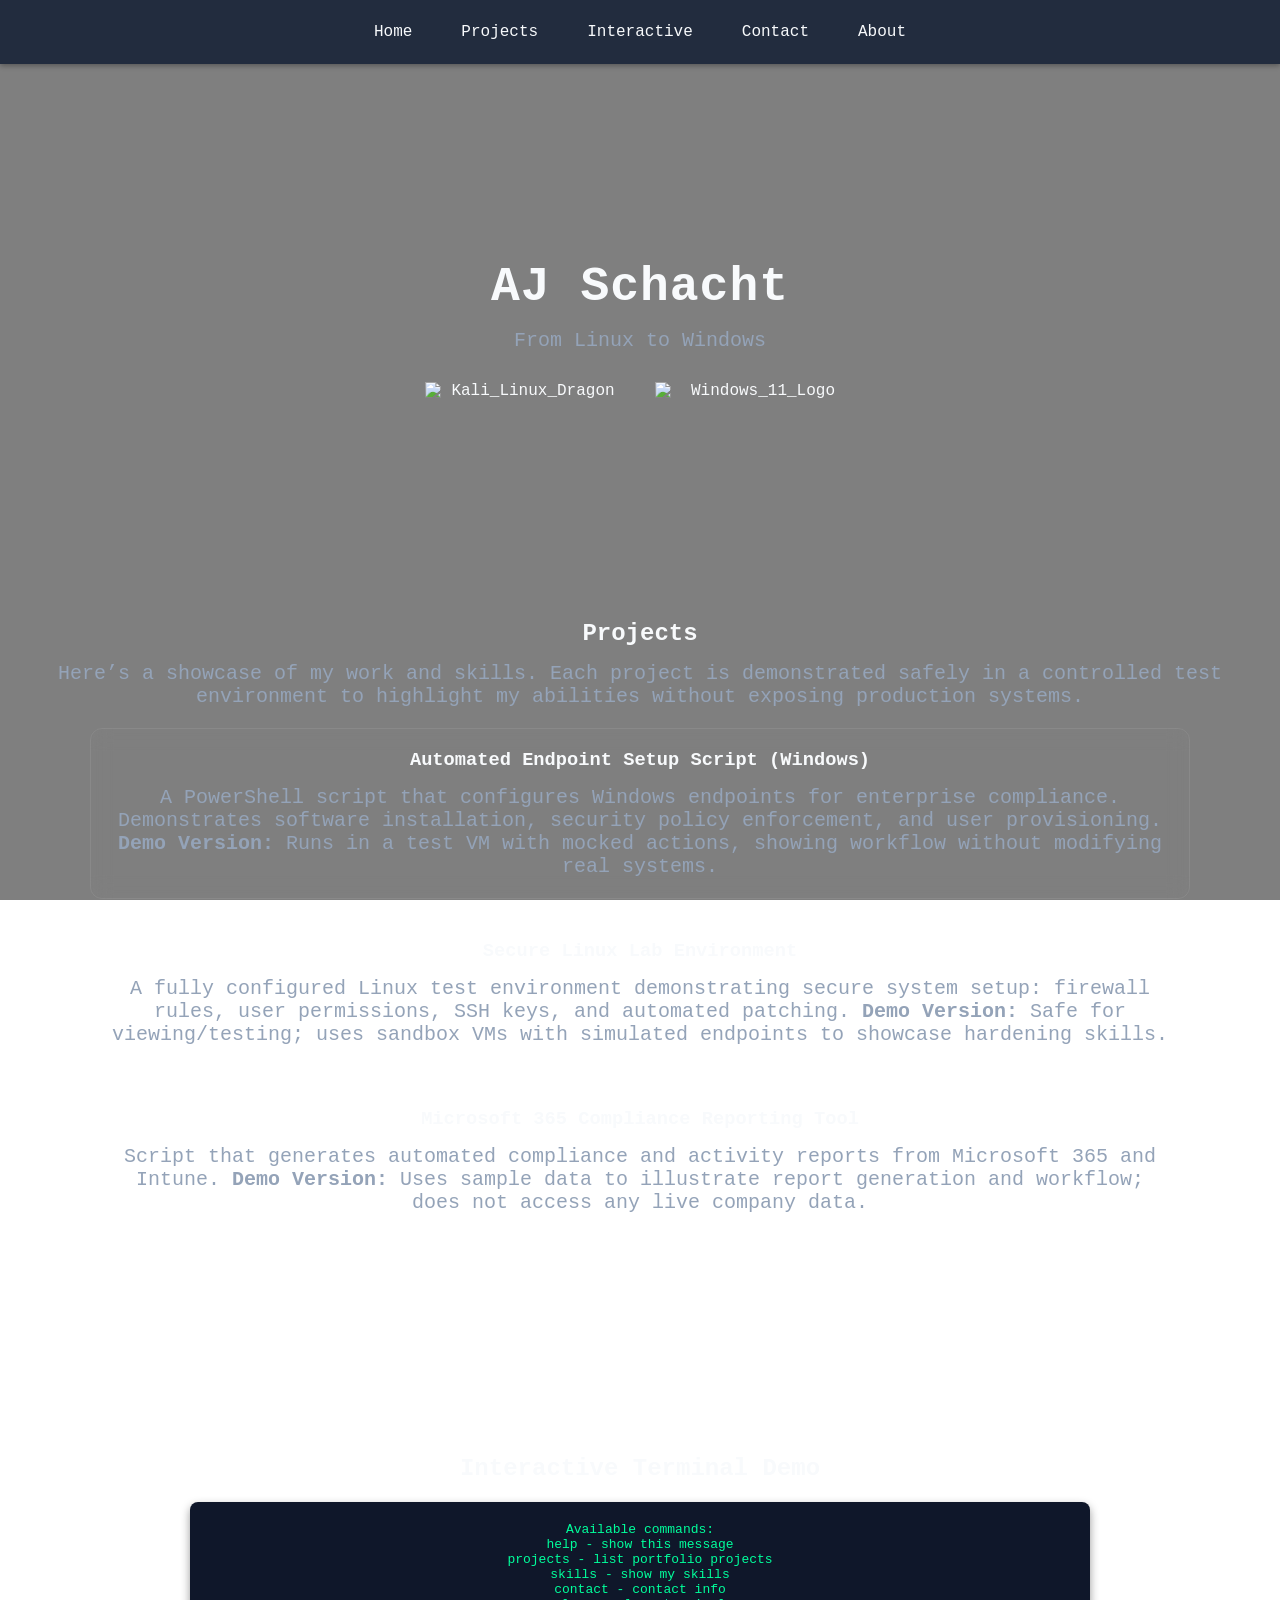
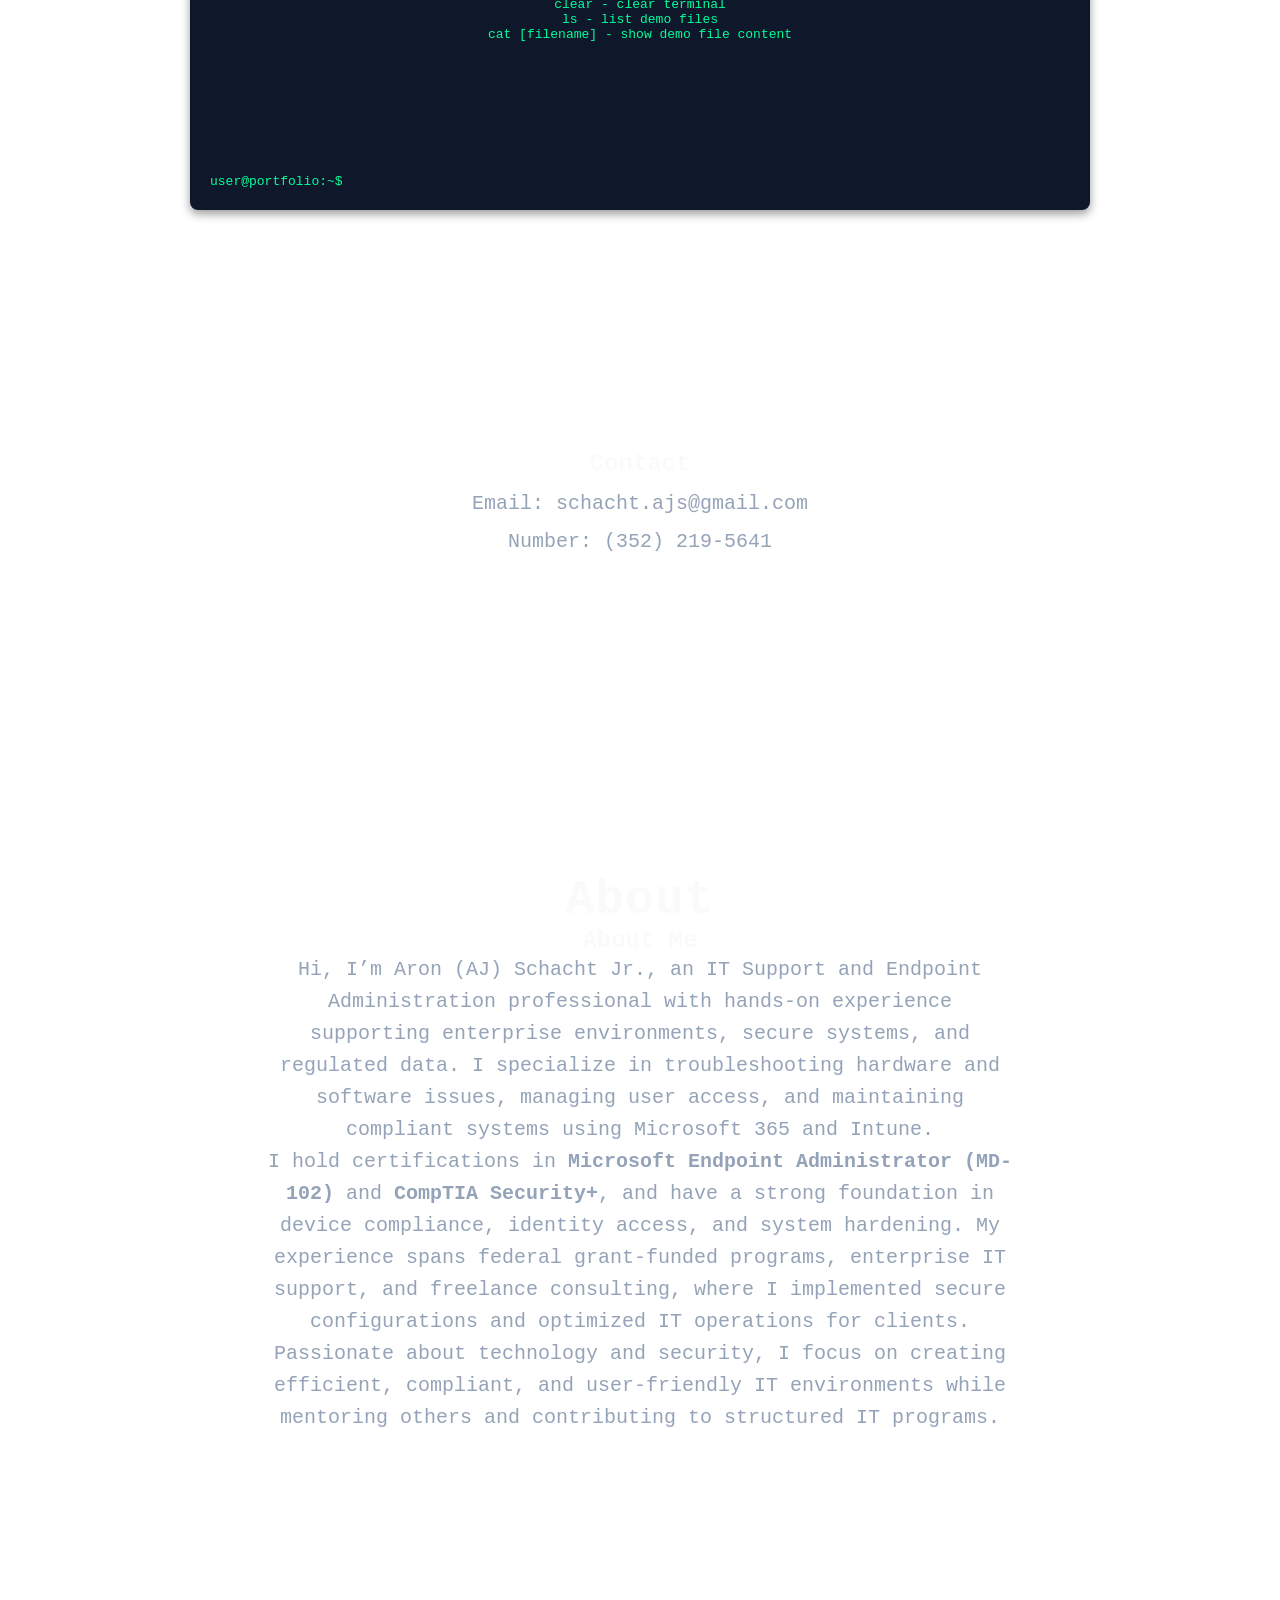
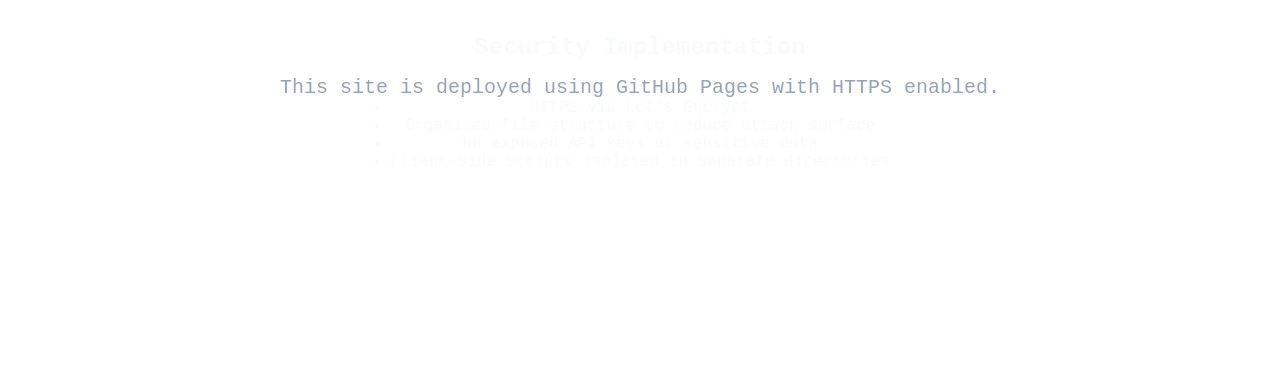
==== index.html @ af3edf42 "Update index.html" ====
<!DOCTYPE html>
<html>
<head>
  <title>AJ Schacht's Portfolio</title>
  <link rel="icon" type="image/x-icon" href="https://cdn-icons-png.flaticon.com/512/10456/10456439.png">
  <link rel="stylesheet" href="styles.css">
</head>
<body>

<!-- Navigation -->
<nav class="topnav">
  <a href="#home">Home</a>
  <a href="#projects">Projects</a>
  <a href="#interactive">Interactive</a>
  <a href="#contact">Contact</a>
  <a href="#about">About</a>
</nav>


  
  <!-- Home Section -->
  <section id="home">
    <h1>AJ Schacht</h1>
    <p>From Linux to Windows</p>
    <div class="Operating-Systems">
        <img class="opimage" src="https://upload.wikimedia.org/wikipedia/commons/thumb/2/2b/Kali-dragon-icon.svg/960px-Kali-dragon-icon.svg.png" alt="Kali_Linux_Dragon">
        <img class="opimage" src="https://static.vecteezy.com/system/resources/thumbnails/071/673/752/small/windows-logo-round-mirosoft-windows-tech-icon-free-png.png" alt="Windows_11_Logo">
    </div>
    
  </section>



  
  <!-- Projects Section -->
    <section id="projects">
    <h2>Projects</h2>
    <p>Here’s a showcase of my work and skills. Each project is demonstrated safely in a controlled test environment to highlight my abilities without exposing production systems.</p>

    <!-- Project One -->
    <div class="project-row">
    <a href="projects/project1/project-one.html" class="project-card">
        <h3>Automated Endpoint Setup Script (Windows)</h3>
        <p>
        A PowerShell script that configures Windows endpoints for enterprise compliance. Demonstrates software installation, security policy enforcement, and user provisioning.
        <strong>Demo Version:</strong> Runs in a test VM with mocked actions, showing workflow without modifying real systems.
        </p>
    </a>

    <!-- Project Two -->
    <a href="projects/project2/project-two.html" class="project-card">
        <h3>Secure Linux Lab Environment</h3>
        <p>
        A fully configured Linux test environment demonstrating secure system setup: firewall rules, user permissions, SSH keys, and automated patching.
        <strong>Demo Version:</strong> Safe for viewing/testing; uses sandbox VMs with simulated endpoints to showcase hardening skills.
        </p>
    </a>

    <!-- Project Three -->
    <a href="projects/project3/project-three.html" class="project-card">
        <h3>Microsoft 365 Compliance Reporting Tool</h3>
        <p>
        Script that generates automated compliance and activity reports from Microsoft 365 and Intune.
        <strong>Demo Version:</strong> Uses sample data to illustrate report generation and workflow; does not access any live company data.
        </p>
    </a>
    </div>
    </section>

    <!--Interactive Section-->
  <section id="interactive">
    <h2>Interactive Terminal Demo</h2>
    <div class="terminal-window">
      <pre class="terminal-output"></pre>
      <div class="terminal-input">
        <span class="prompt">user@portfolio:~$</span>
        <input type="text" class="command-input" autofocus />
      </div>
    </div>
  </section>

  <script src="js/interactive-terminal.js"></script>



  
  <!-- Contact Section -->
  <section id="contact">
    <h2>Contact</h2>
    <p>Email: schacht.ajs@gmail.com</p>
    <p>Number: (352) 219-5641</p>
  </section>

  <!-- About Section -->
    <section id="about">
    <h1>About</h1>
    <h2>About Me</h2>
    <p>
        Hi, I’m Aron (AJ) Schacht Jr., an IT Support and Endpoint Administration professional with hands-on experience supporting enterprise environments, secure systems, and regulated data. I specialize in troubleshooting hardware and software issues, managing user access, and maintaining compliant systems using Microsoft 365 and Intune.
    </p>
    <p>
        I hold certifications in <strong>Microsoft Endpoint Administrator (MD-102)</strong> and <strong>CompTIA Security+</strong>, and have a strong foundation in device compliance, identity access, and system hardening. My experience spans federal grant-funded programs, enterprise IT support, and freelance consulting, where I implemented secure configurations and optimized IT operations for clients.
    </p>
    <p>
        Passionate about technology and security, I focus on creating efficient, compliant, and user-friendly IT environments while mentoring others and contributing to structured IT programs.
    </p>
    </section>

      <!-- Security Section -->
  <section id="security">
    <h2>Security Implementation</h2>
  
    <p>This site is deployed using GitHub Pages with HTTPS enabled.</p>
  
    <ul class="security-list">
      <li>HTTPS via Let's Encrypt</li>
      <li>Organized file structure to reduce attack surface</li>
      <li>No exposed API keys or sensitive data</li>
      <li>Client-side scripts isolated in separate directories</li>
    </ul>
  </section>

  
</body>
</html>
---- styles.css ----
/* Reset default browser spacing */

* {
  margin: 0;
  padding: 0;
  box-sizing: border-box;
}


body {
  font-family: monospace, sans-serif;
}

/* Page styling */

body {
  font-family: monospace, sans-serif;
  background-image: url('https://images.pexels.com/photos/29172403/pexels-photo-29172403.jpeg?cs=srgb&dl=pexels-steve-29172403.jpg&fm=jpg');
  background-size: cover;      
  background-position: center; 
  background-repeat: no-repeat; 
  background-attachment: fixed; 
  color: #f8fafc;
  margin: 0;
  padding: 0;
  padding-top: 70px; 
}

body::before {
  content: "";
  position: fixed;
  top: 0;
  left: 0;
  width: 100%;
  height: 100%;
  background-color: rgba(0, 0, 0, 0.5);
  backdrop-filter: blur(5px);
  z-index: -1; 
}

/* Navigation bar */

/* Topnav styling */
.topnav {
  display: flex;                      
  justify-content: center;            
  gap: 25px;                           
  background-color: rgba(30,41,59,0.95); 
  padding: 15px;
  position: fixed;                    
  top: 0;
  left: 0;
  width: 100%;
  z-index: 1000;                       
  box-shadow: 0 2px 5px rgba(0,0,0,0.3); 
}

/* Links styling */
.topnav a {
  text-decoration: none;
  color: #f8fafc;
  padding: 8px 12px;
  border-radius: 5px;
  font-weight: 500;
  transition: background 0.3s, color 0.3s;
}

.topnav a:hover {
  background-color: #0ea5e9; /* hover highlight */
  color: white;
}

/* Smooth scrolling for links */
html {
  scroll-behavior: smooth;
}


/* Active link */

.topnav a.active {
  background-color: #3b82f6;
  border-radius: 5px;
}


/* Title */

h1 {
  margin-top: 120px;
  font-size: 48px;
  letter-spacing: 1px;
}


/* Subtitle */

p {
  margin-top: 15px;
  font-size: 20px;
  color: #94a3b8;
}


/* Section */

section {
  display: flex;              
  flex-direction: column;        
  justify-content: center;       
  align-items: center;           
  text-align: center;            
  min-height: auto;             
  padding: 70px 20px;                
  box-sizing: border-box;   
  margin-bottom: 80px;
}

.container {
  width: 90%;
  max-width: 1100px;
  margin: 0 auto;
}

.Operating-Systems {
  display: flex;               
  justify-content: center;     
  gap: 30px;                   
  margin-top: 30px;
  flex-wrap: wrap;           
}



#about p {
  max-width: 750px;
  margin: 0 auto;
  line-height: 1.6;
}

#about {
  padding: 50px 20px;
}


.opimage {
  width: 200px;               
  height: auto;                
  max-width: 90vw;
}

/* Card styling */
.project-card {
  display: block;
  padding: 20px;
  background: var(--card-bg);
  border-radius: 12px;
  color: var(--text);
  text-decoration: none;
  transition: transform 0.25s ease, background 0.25s ease;
  backdrop-filter: blur(10px);
  border: 1px solid rgba(255,255,255,0.08);
}

.project-card:hover {
  transform: translateY(-6px);
  background: rgba(255,255,255,0.12);
}

.project-row {
  display: flex;
  justify-content: center;
  gap: 20px;
  flex-wrap: wrap;
  width: 100%;
  max-width: 1100px;
  margin-top: 20px;
}

/*terminal stuff*/

.dynamic-terminal {
  background-color: #0f172a;
  color: #00ff9c;
  font-family: monospace;
  padding: 20px;
  border-radius: 8px;
  max-width: 900px;
  margin: 0 auto;
  min-height: 300px;
  white-space: pre-wrap;
  overflow-y: auto;
  box-shadow: 0 4px 10px rgba(0,0,0,0.4);
}

.terminal-window {
  background-color: #0f172a;
  color: #00ff9c;
  font-family: monospace;
  padding: 20px;
  border-radius: 8px;
  width: 90%;             
  max-width: 900px;      
  margin: 20px auto;
  box-shadow: 0 4px 10px rgba(0,0,0,0.4);
}

.terminal-output {
  min-height: 250px;      
  max-height: 60vh;       
  overflow-y: auto;
  white-space: pre-wrap;
}

.terminal-input {
  display: flex;
  align-items: center;
  gap: 5px;
}

.command-input {
  background: none;
  border: none;
  color: #00ff9c;
  outline: none;
  flex: 1;
  font-family: monospace;
  font-size: 1rem;
}


@media (max-width: 768px) {

  h1 {
    font-size: 32px;
  }

  .topnav {
    flex-wrap: wrap;
    gap: 10px;
  }

  .project-row {
    flex-direction: column;
    align-items: center;
  }
  
  section {
    padding: 50px 15px;
  }
}
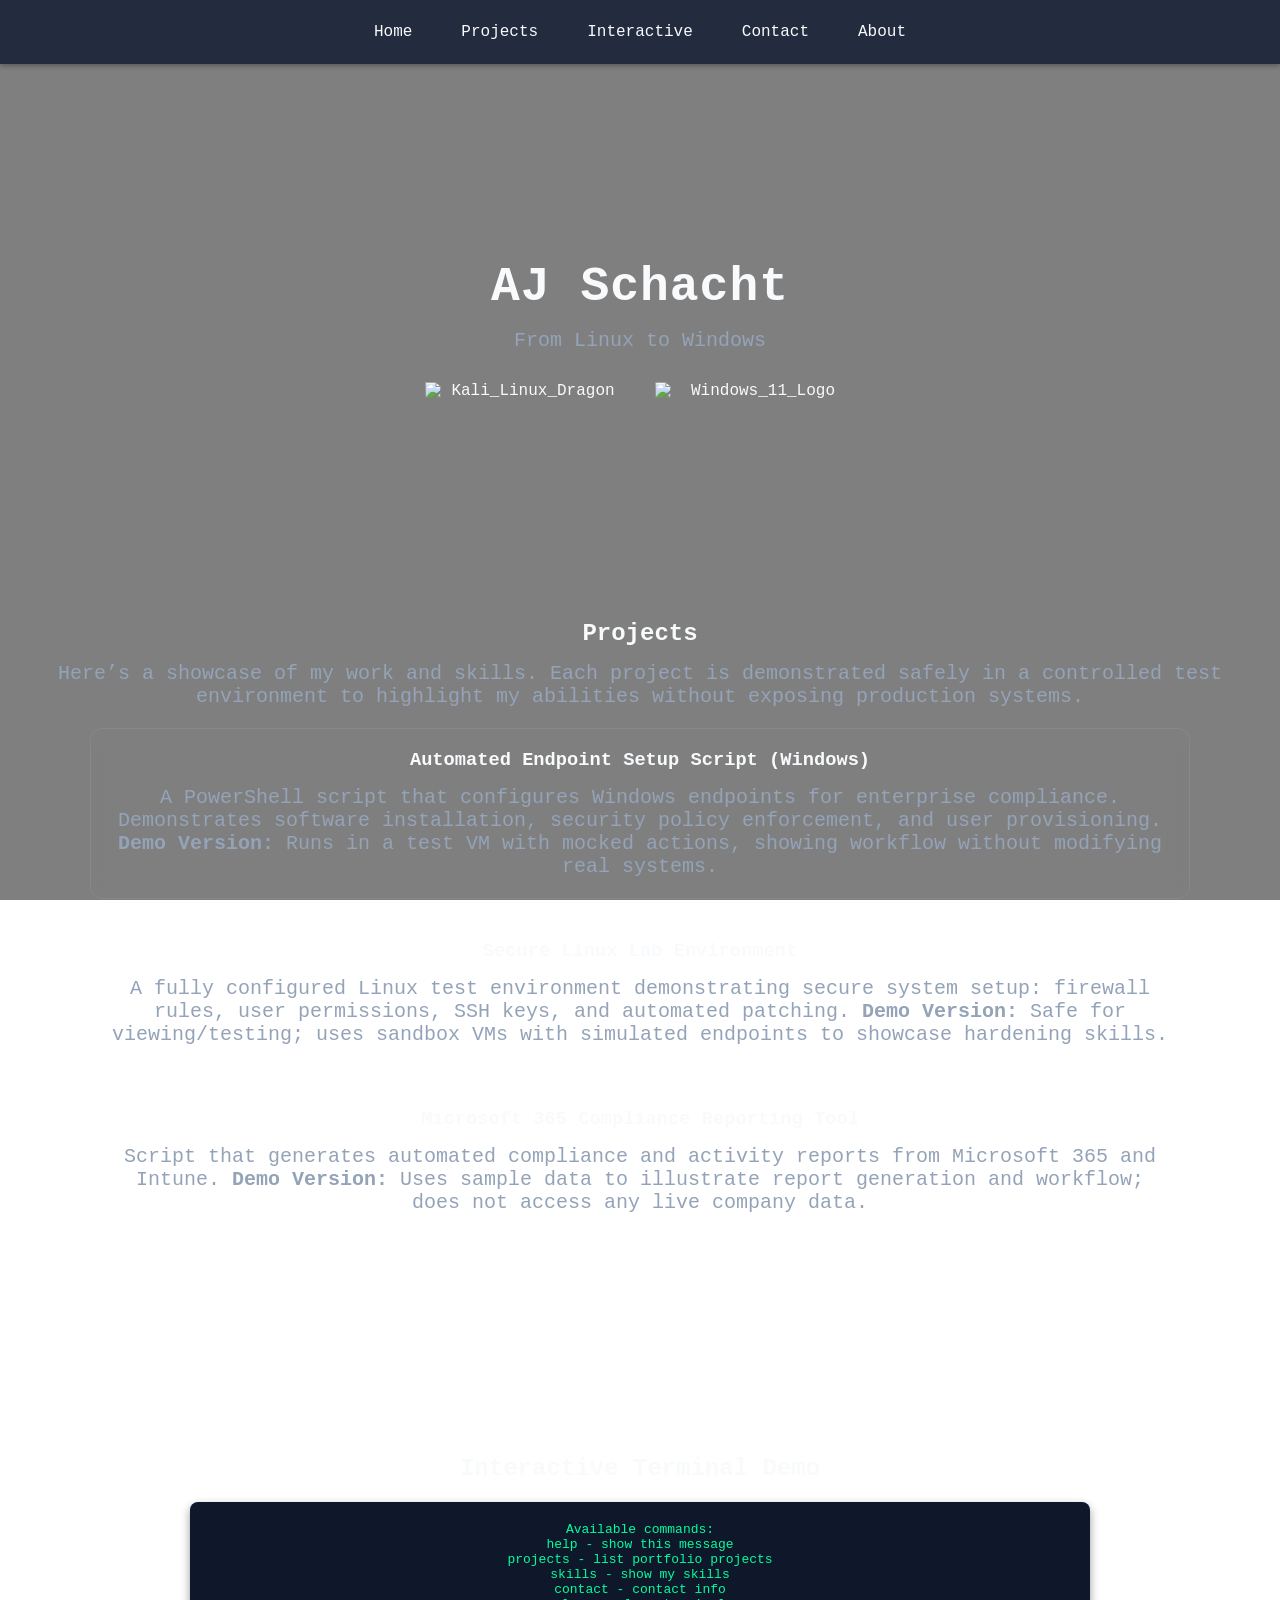
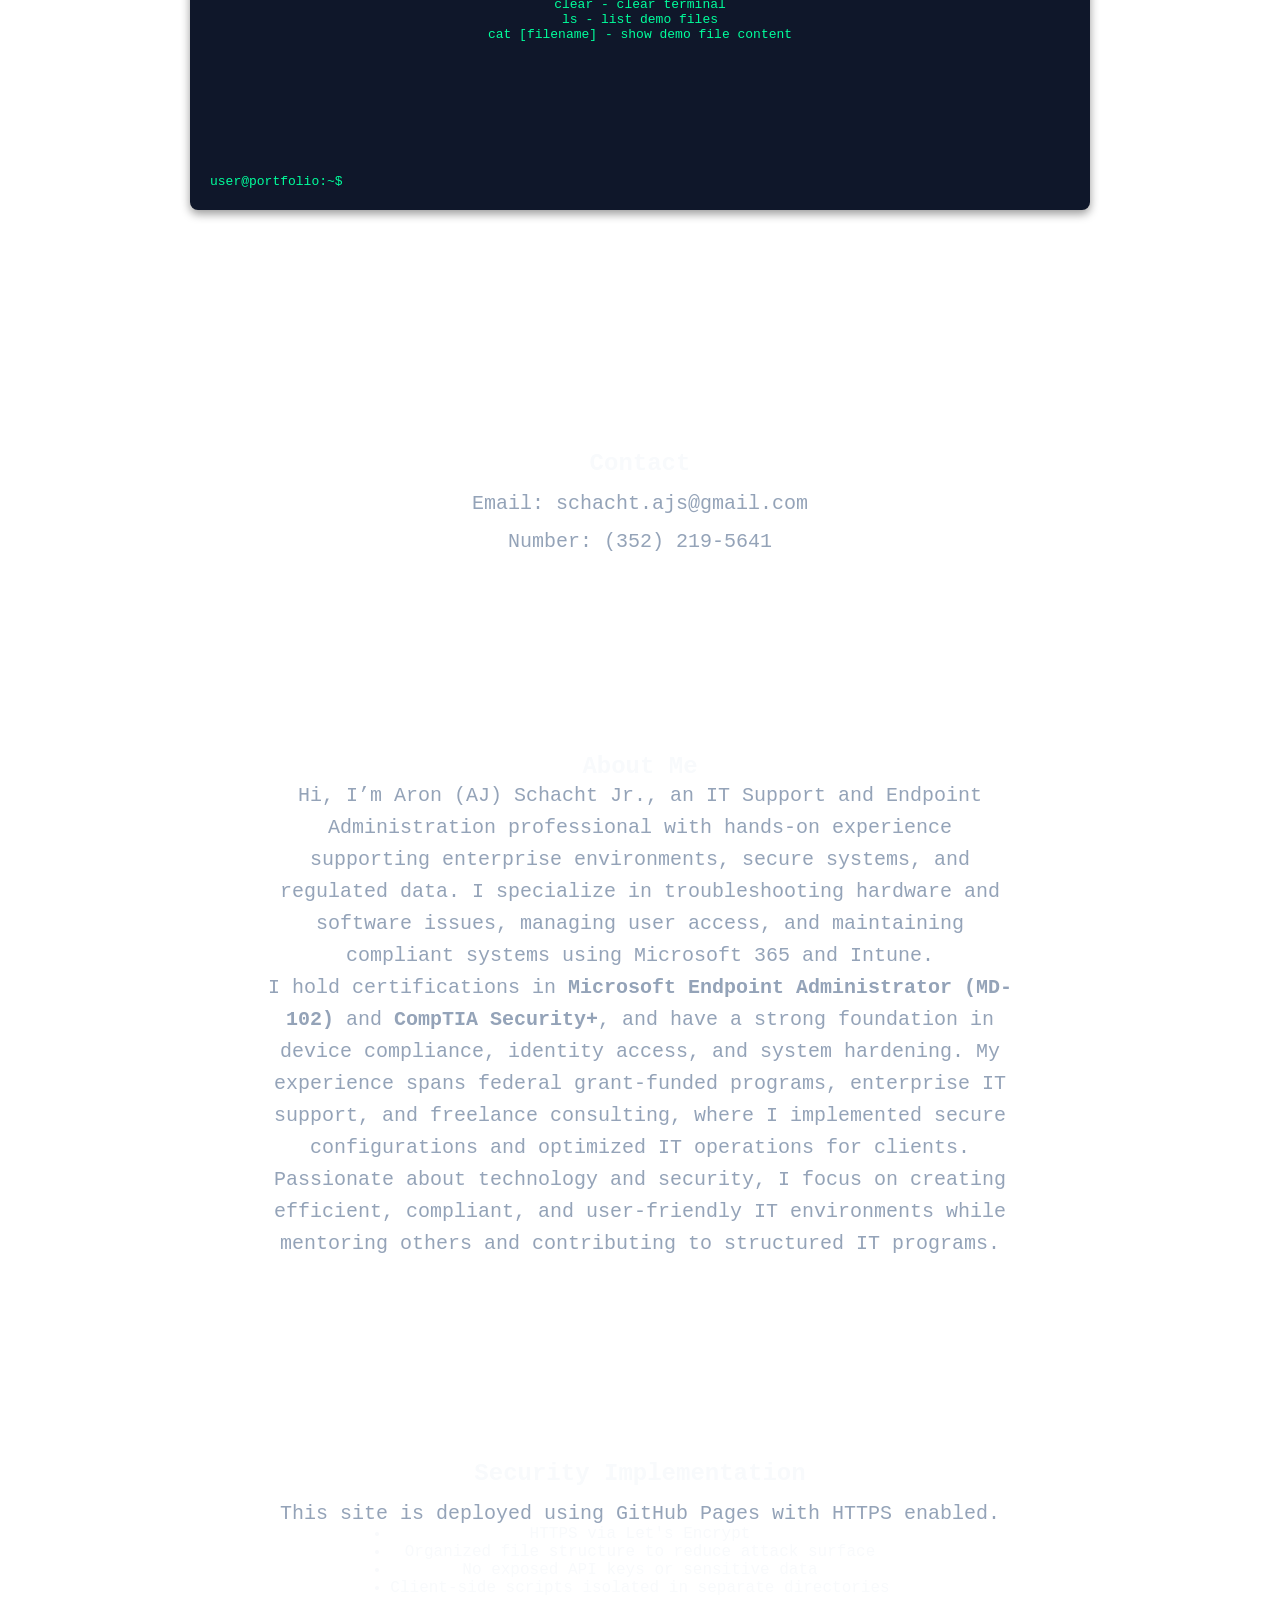
==== commit 8ee93cb8: "Update index.html" ====
--- a/index.html
+++ b/index.html
@@ -93,7 +93,6 @@
 
   <!-- About Section -->
     <section id="about">
-    <h1>About</h1>
     <h2>About Me</h2>
     <p>
         Hi, I’m Aron (AJ) Schacht Jr., an IT Support and Endpoint Administration professional with hands-on experience supporting enterprise environments, secure systems, and regulated data. I specialize in troubleshooting hardware and software issues, managing user access, and maintaining compliant systems using Microsoft 365 and Intune.
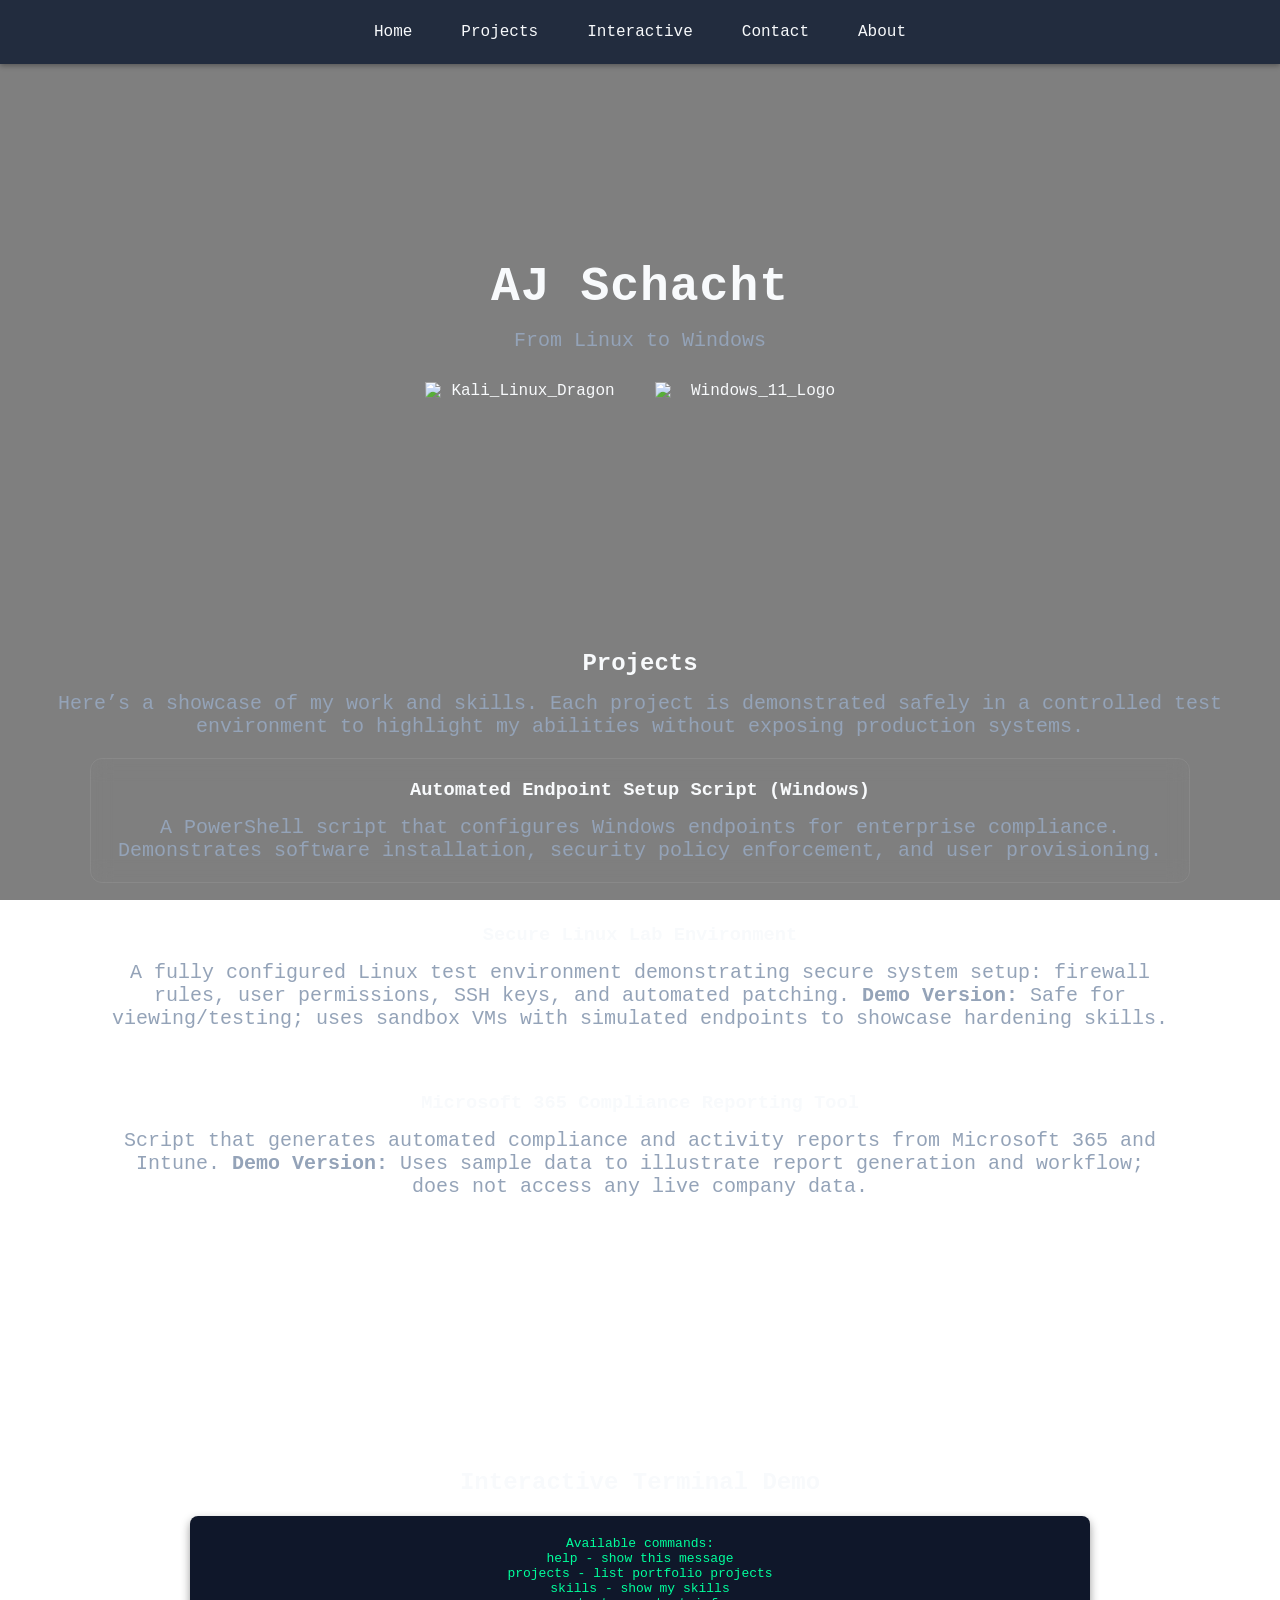
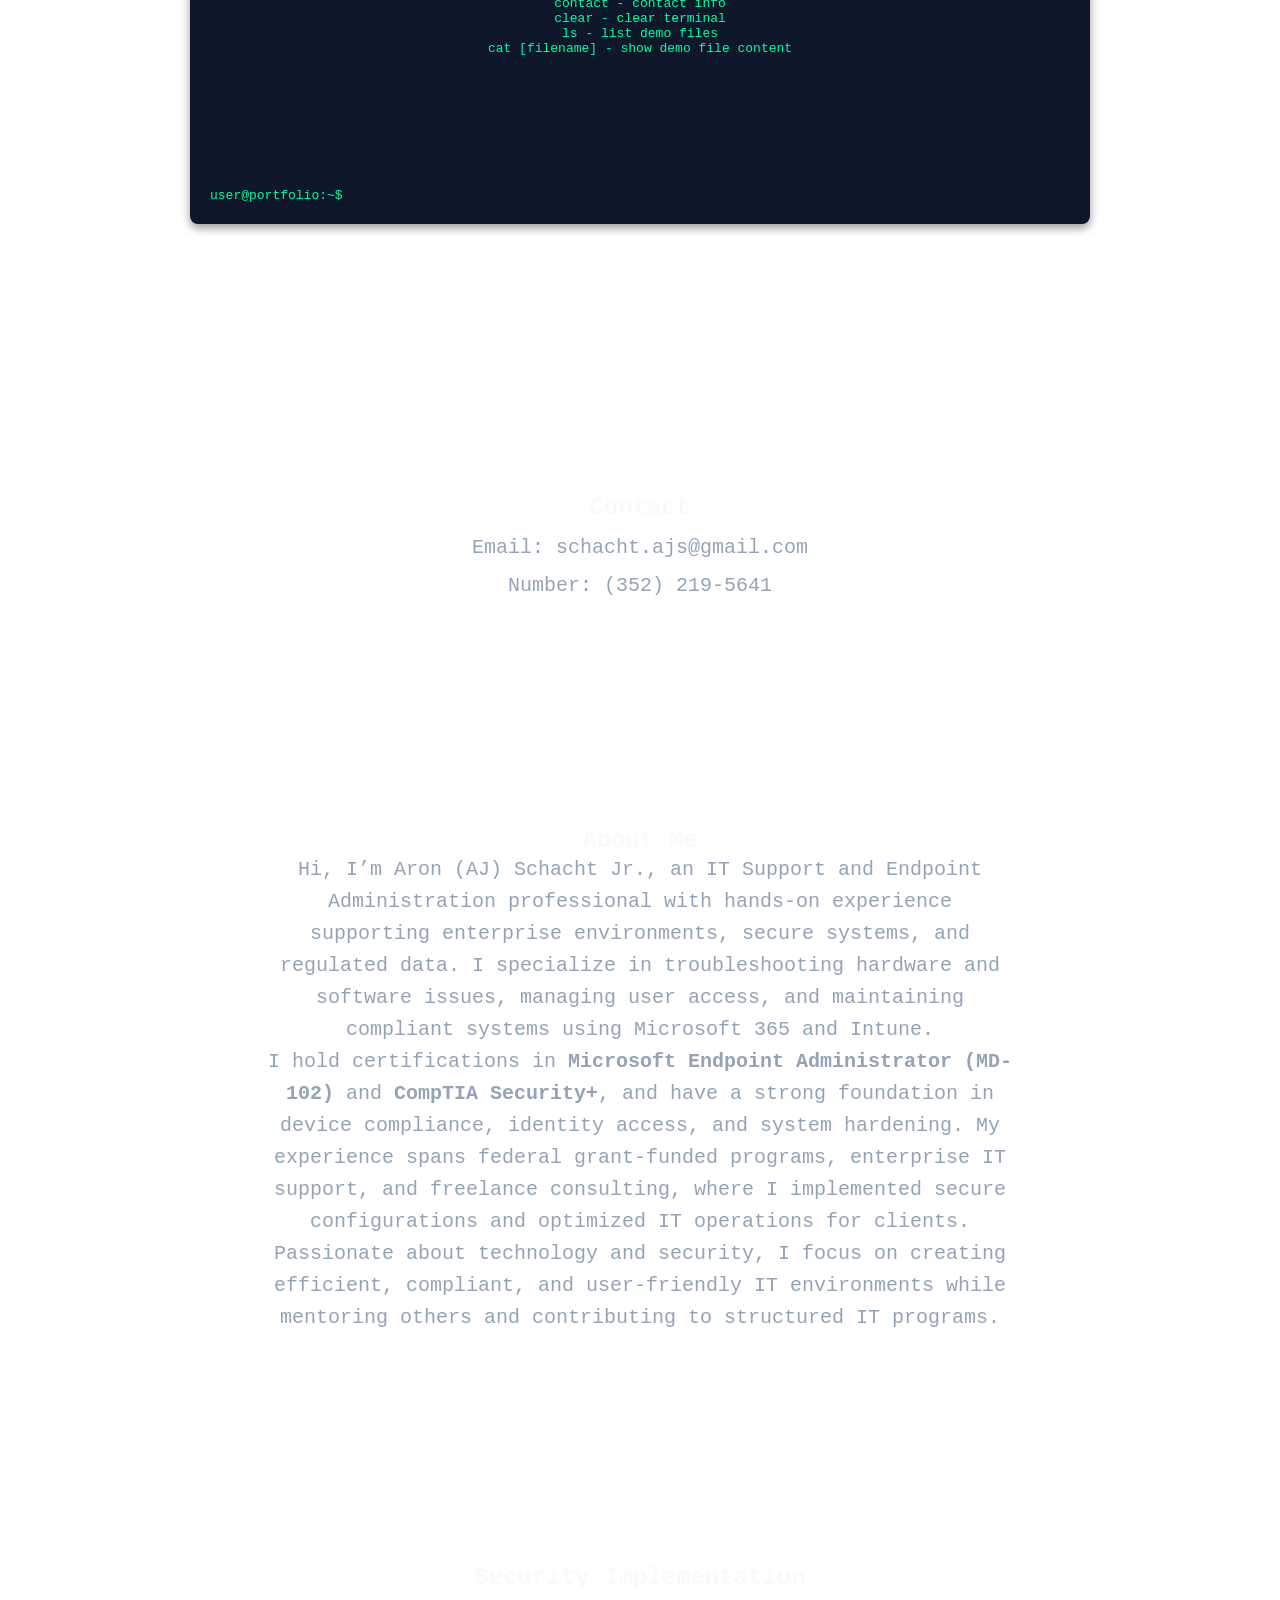
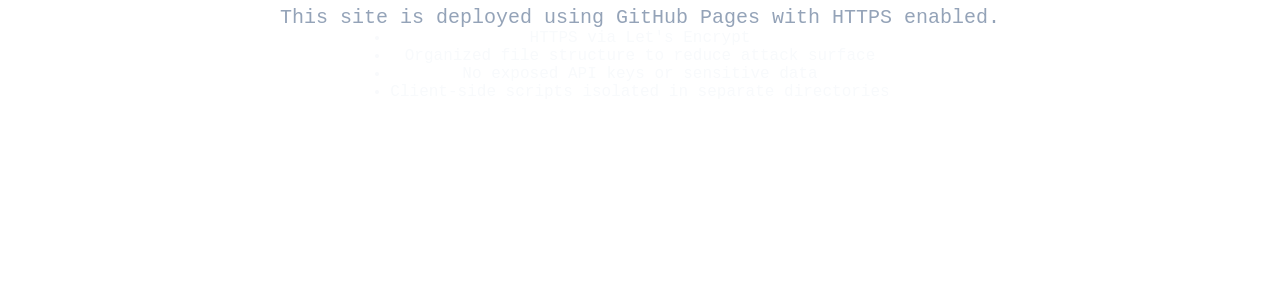
==== commit 77fc44a1: "Update index.html" ====
--- a/index.html
+++ b/index.html
@@ -43,7 +43,6 @@
         <h3>Automated Endpoint Setup Script (Windows)</h3>
         <p>
         A PowerShell script that configures Windows endpoints for enterprise compliance. Demonstrates software installation, security policy enforcement, and user provisioning.
-        <strong>Demo Version:</strong> Runs in a test VM with mocked actions, showing workflow without modifying real systems.
         </p>
     </a>
 
--- a/styles.css
+++ b/styles.css
@@ -92,6 +92,11 @@
   letter-spacing: 1px;
 }
 
+/* Heading */
+
+h2 {
+  margin-top: 30px;
+}
 
 /* Subtitle */
 
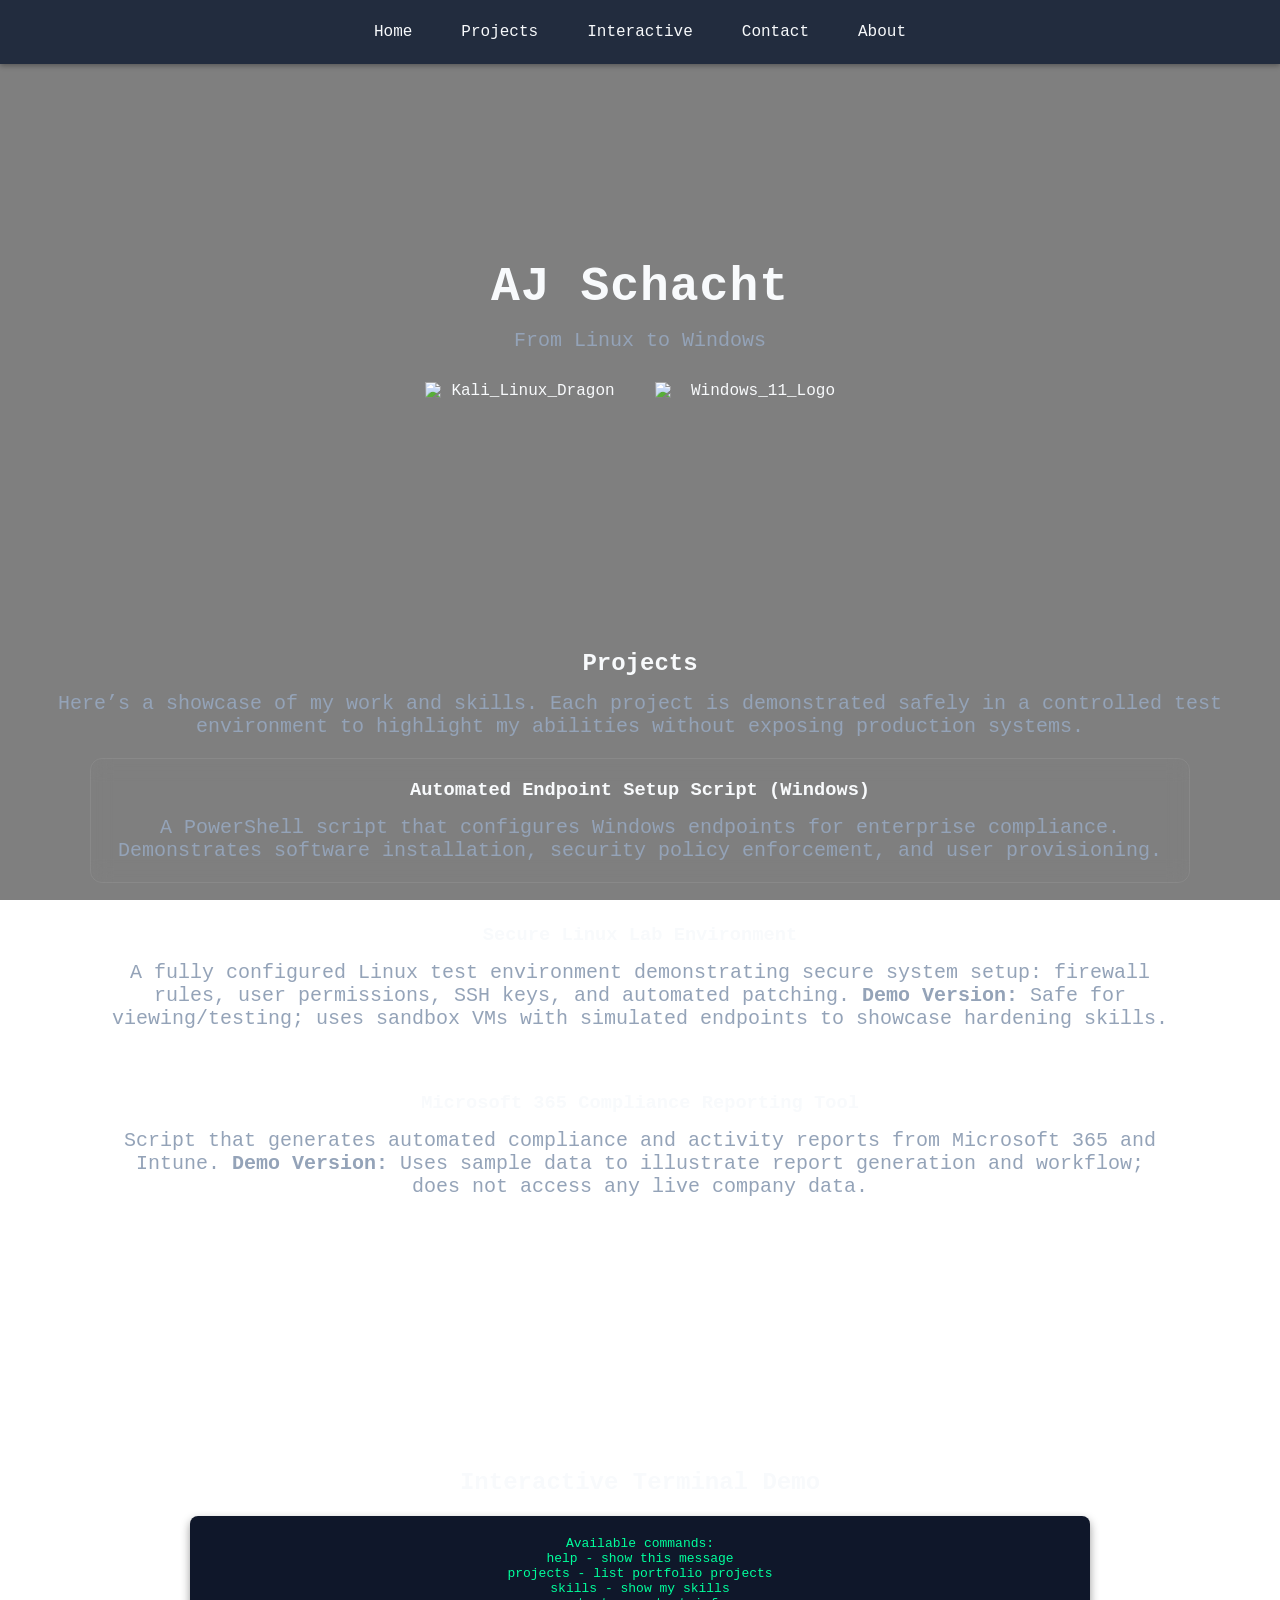
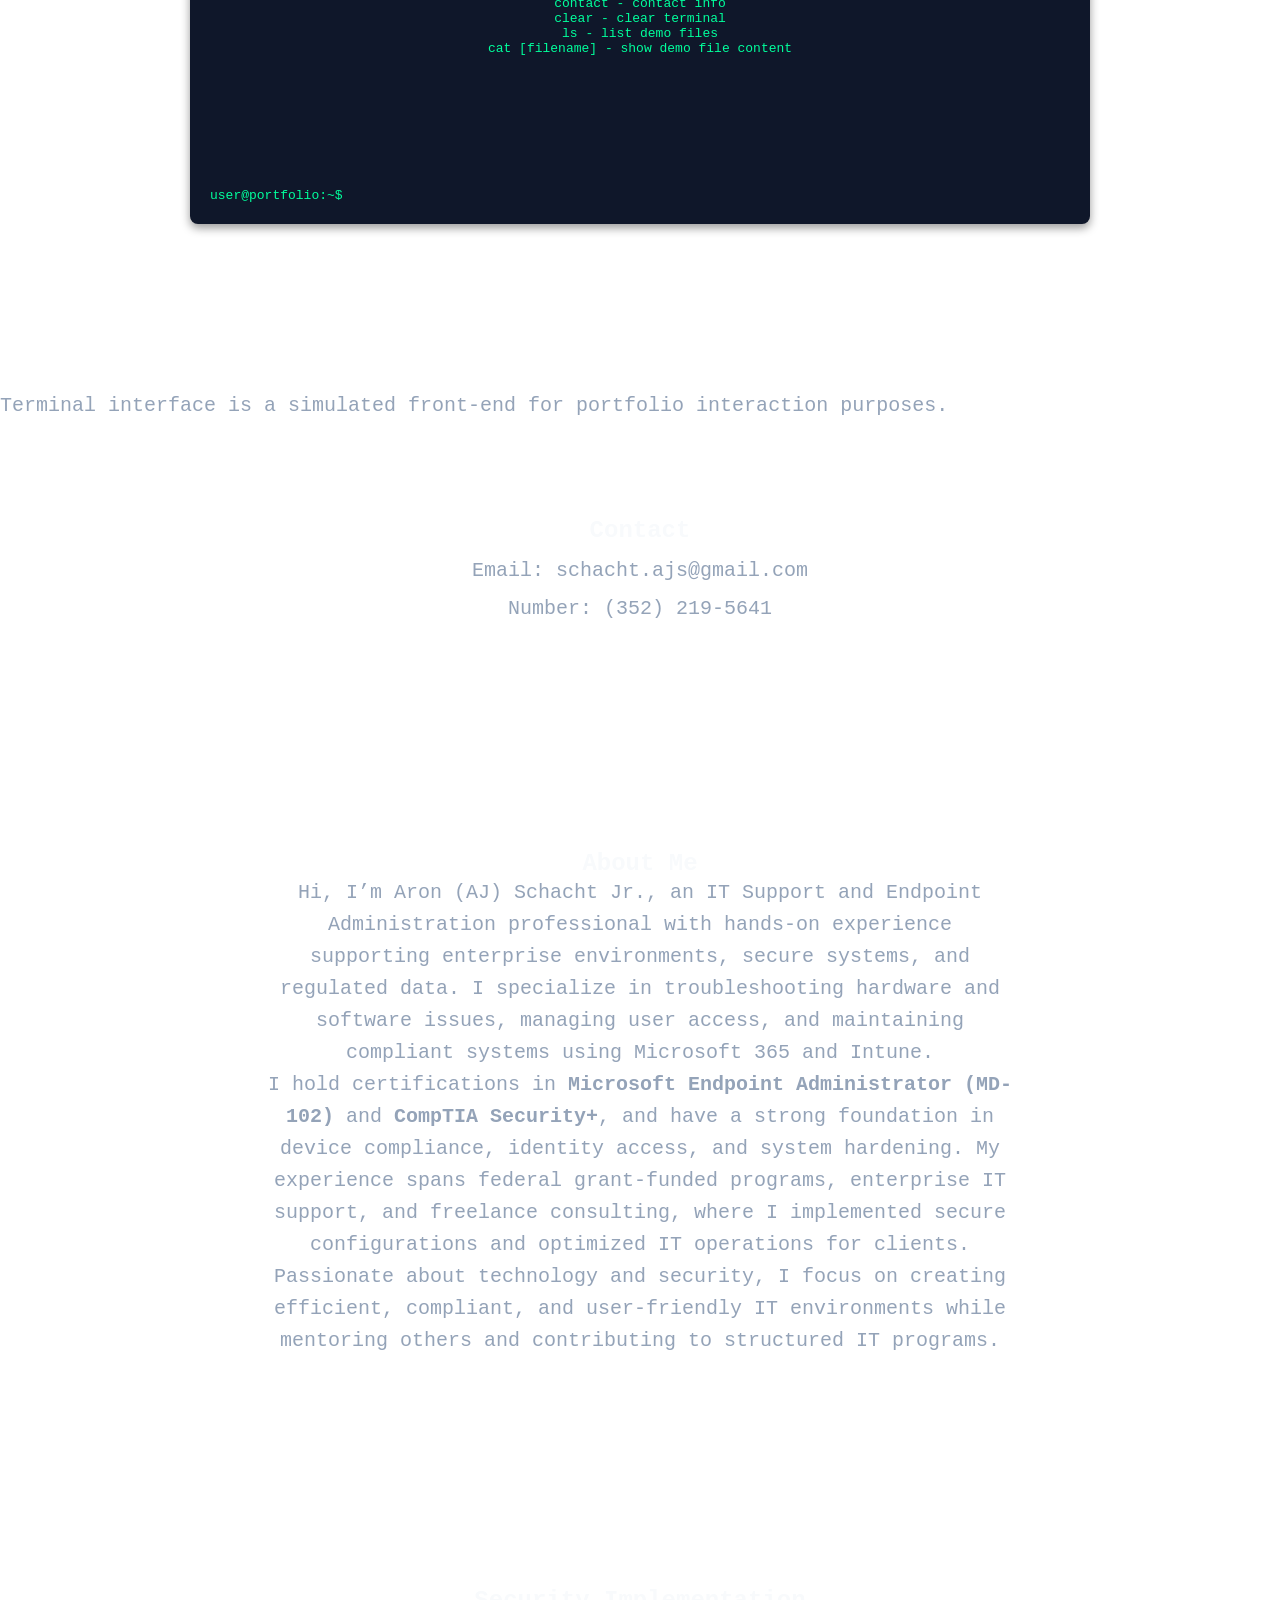
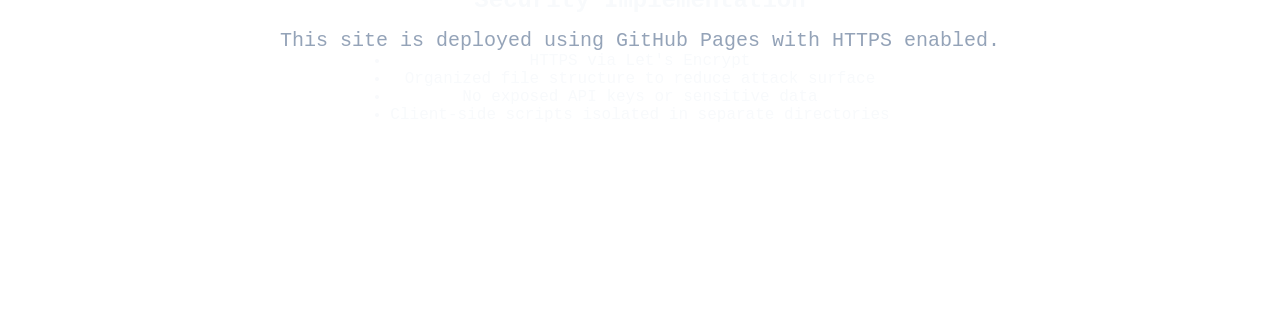
==== commit 93f063dd: "Update index.html" ====
--- a/index.html
+++ b/index.html
@@ -79,7 +79,7 @@
   </section>
 
   <script src="js/interactive-terminal.js"></script>
-
+  <p>Terminal interface is a simulated front-end for portfolio interaction purposes.</p> 
 
 
   
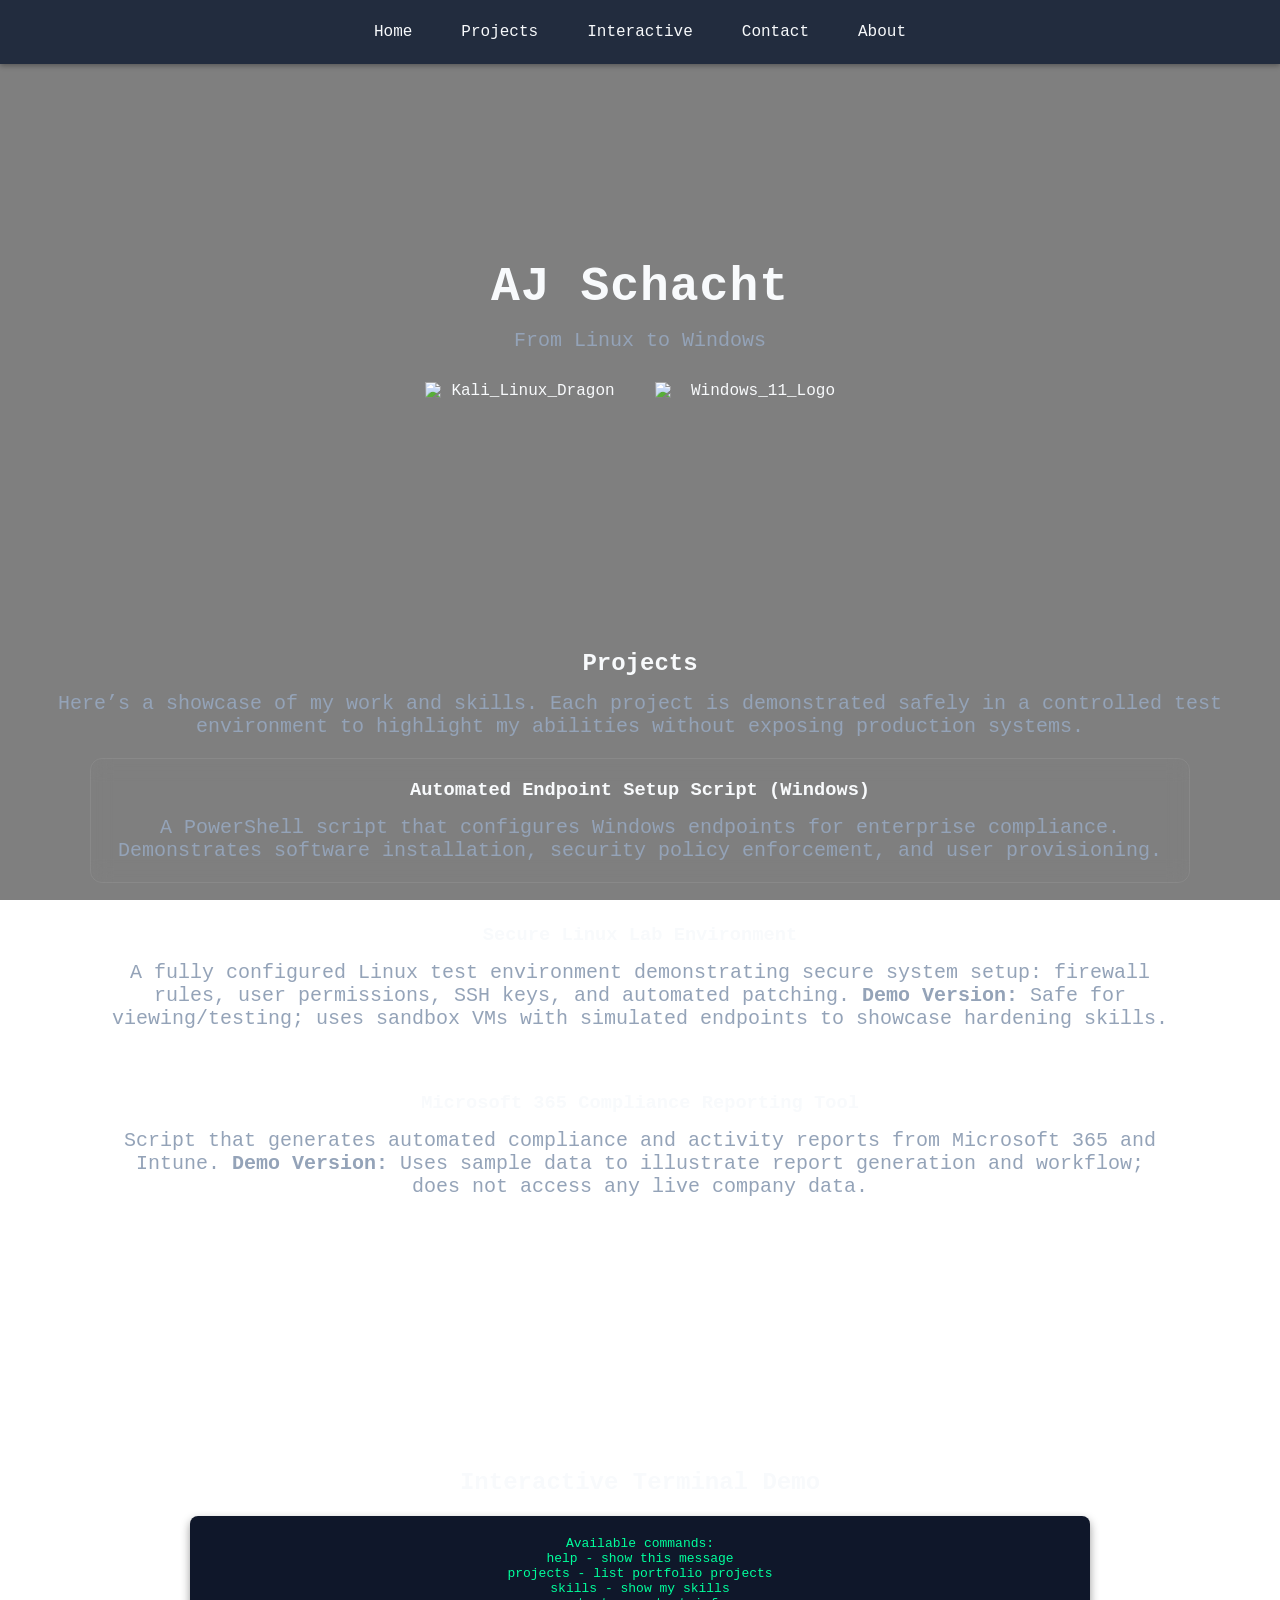
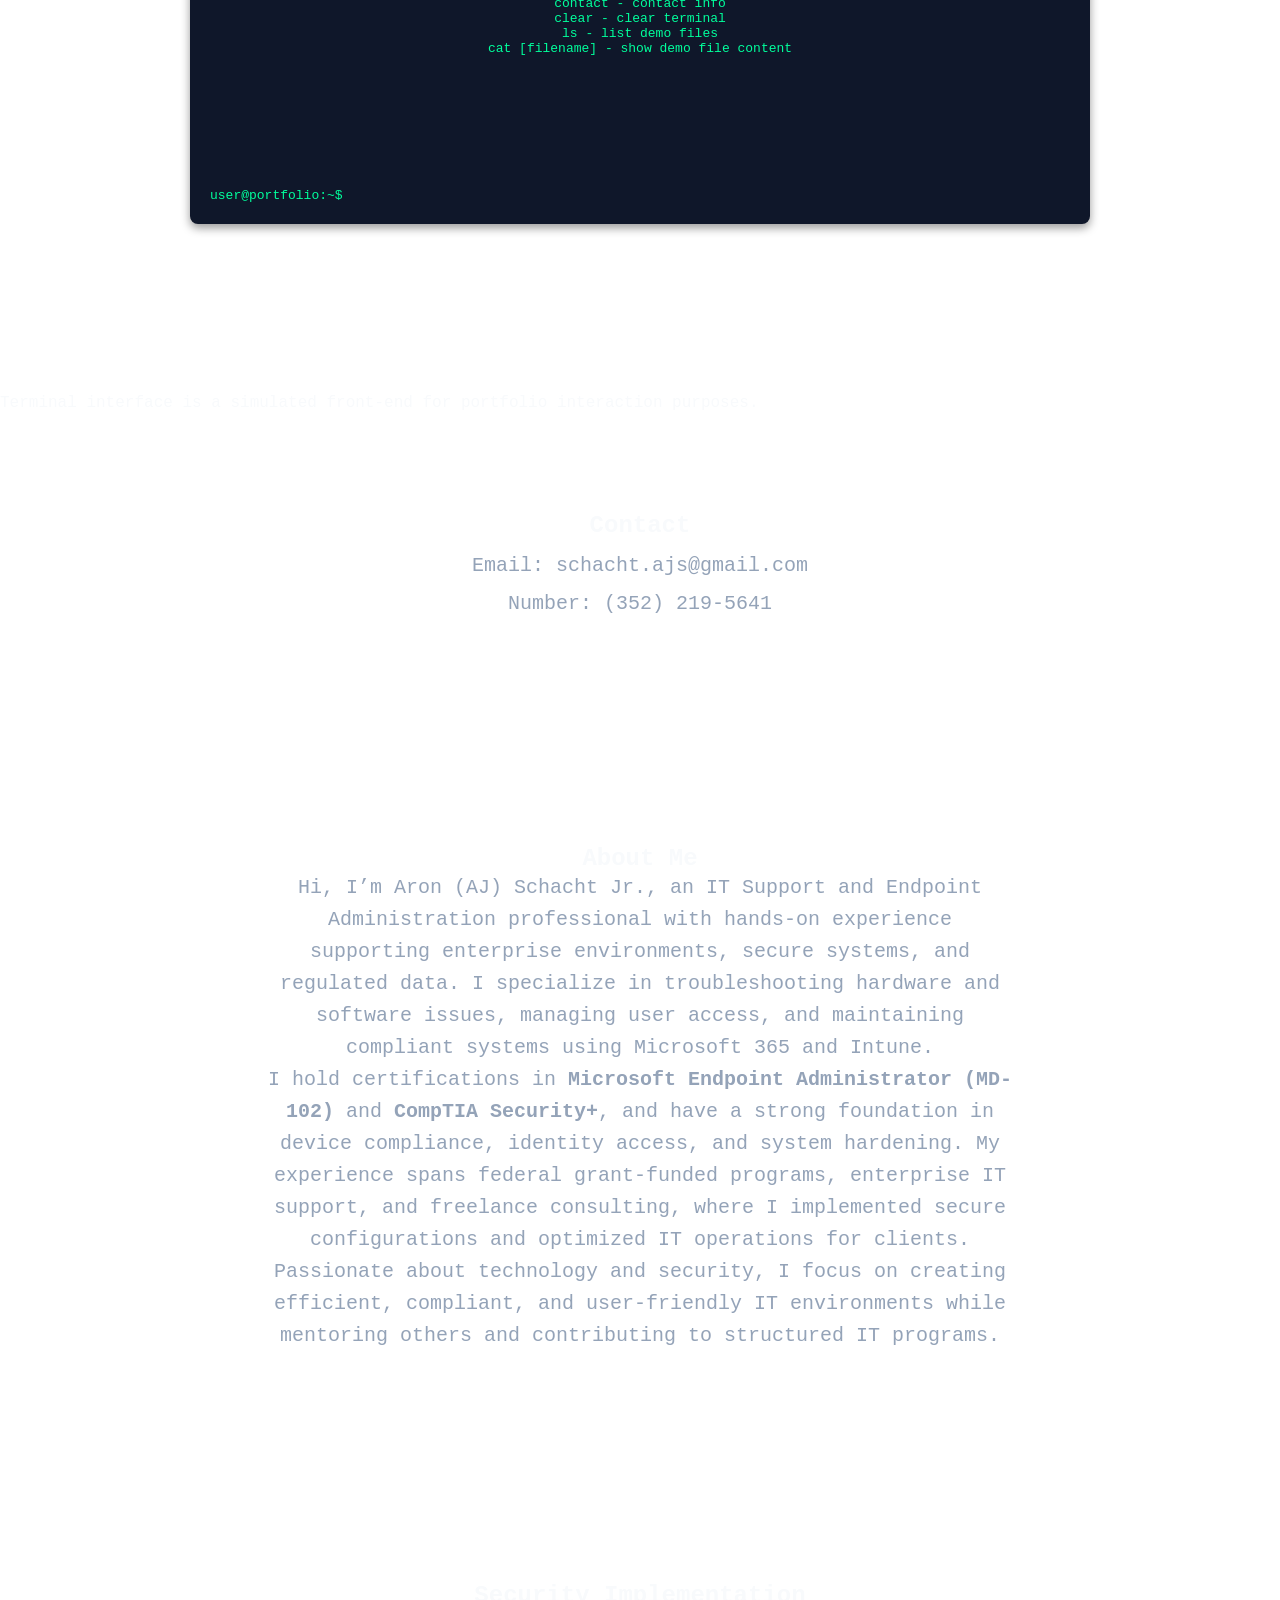
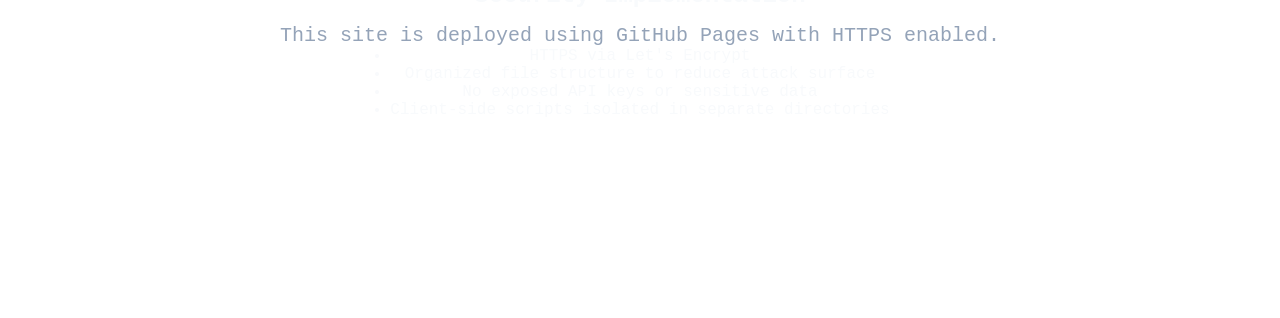
==== commit 55c9c3f4: "Update index.html" ====
--- a/index.html
+++ b/index.html
@@ -79,7 +79,9 @@
   </section>
 
   <script src="js/interactive-terminal.js"></script>
-  <p>Terminal interface is a simulated front-end for portfolio interaction purposes.</p> 
+    <ul class="security-list">
+      <li>Terminal interface is a simulated front-end for portfolio interaction purposes.</li>
+    </ul> 
 
 
   
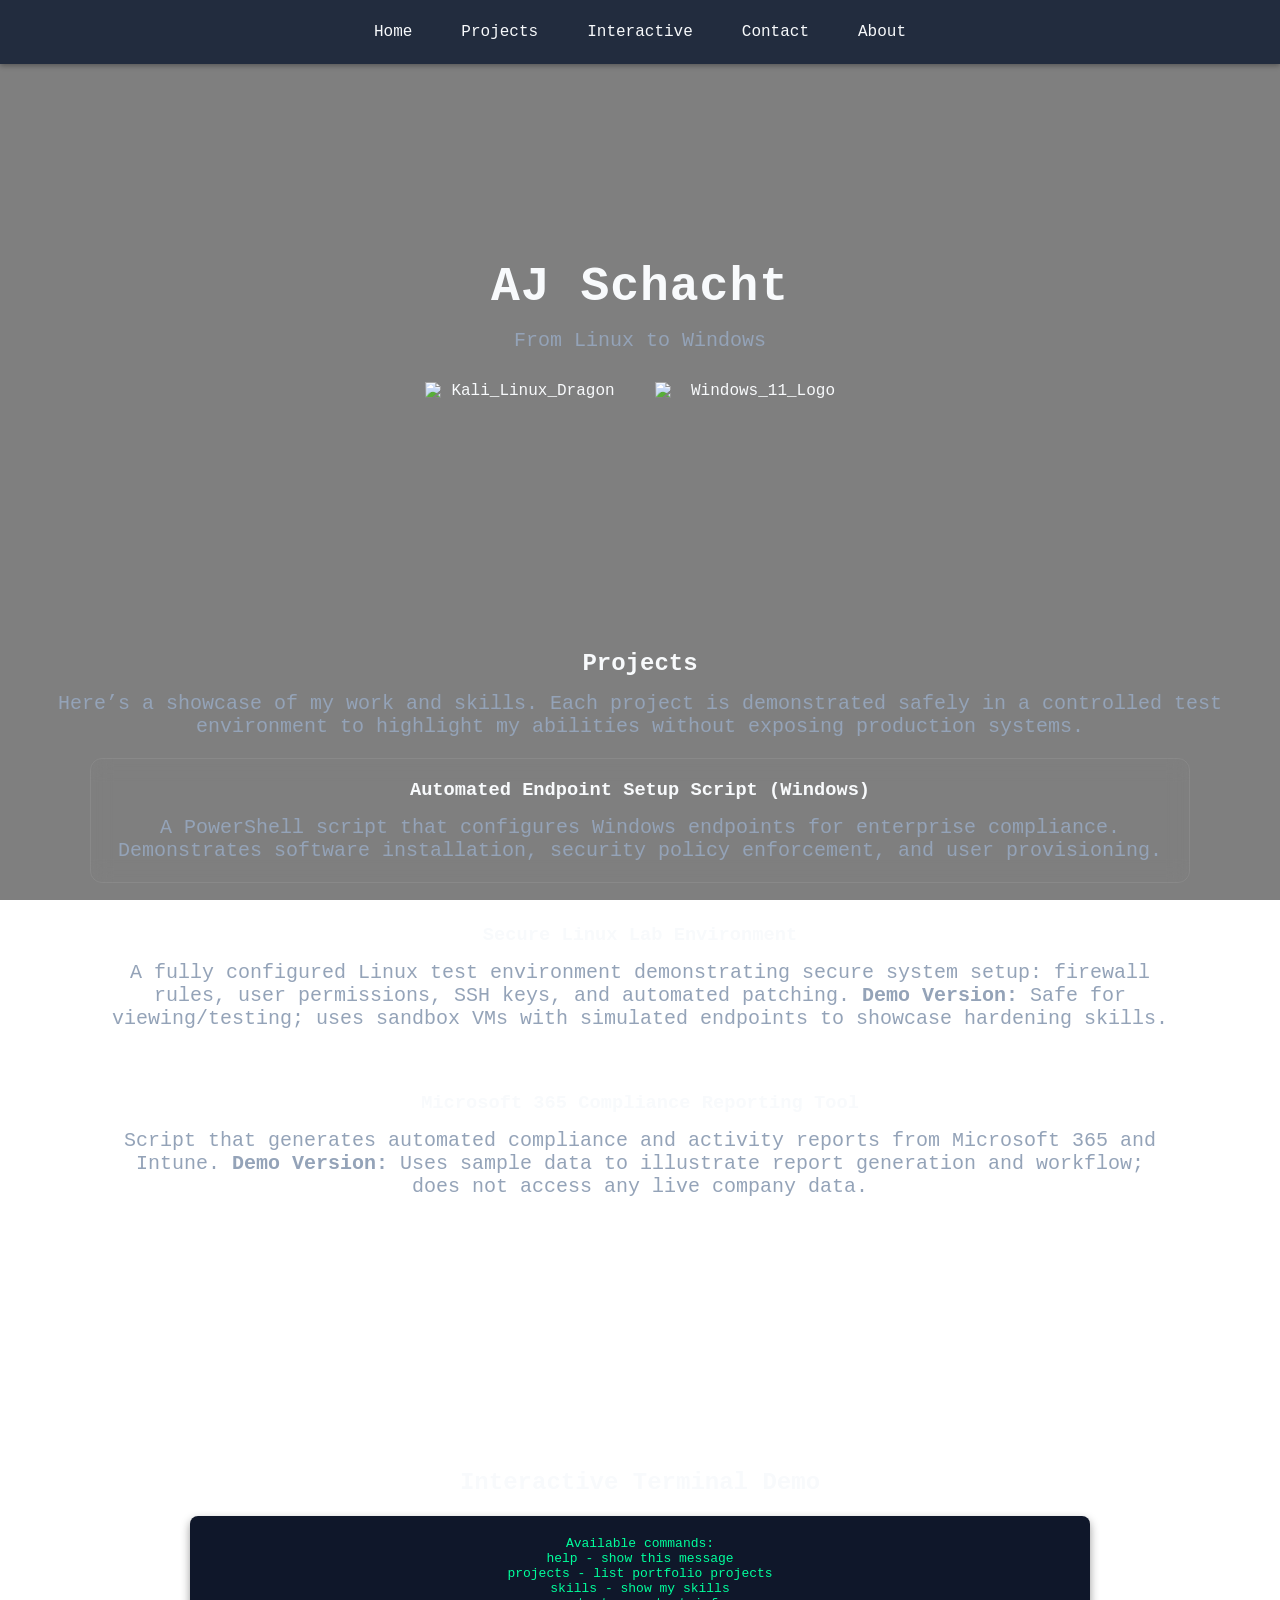
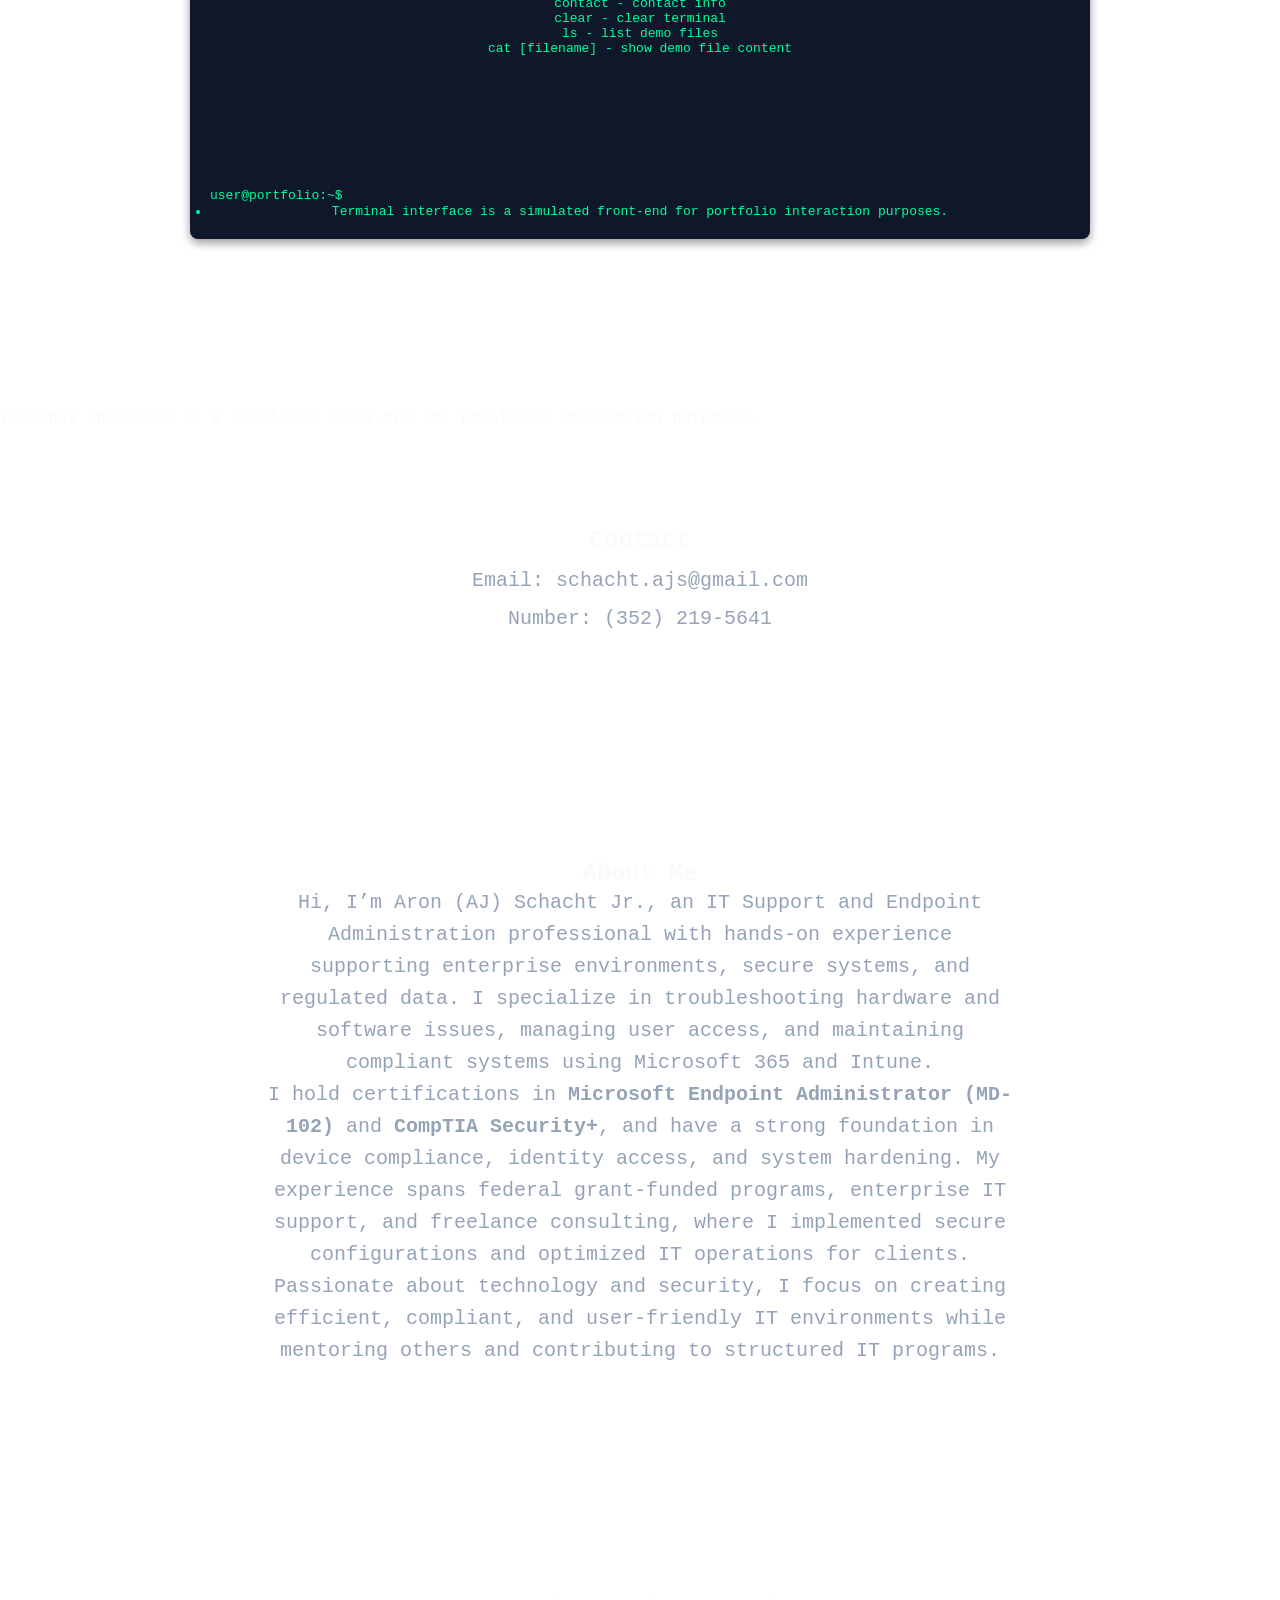
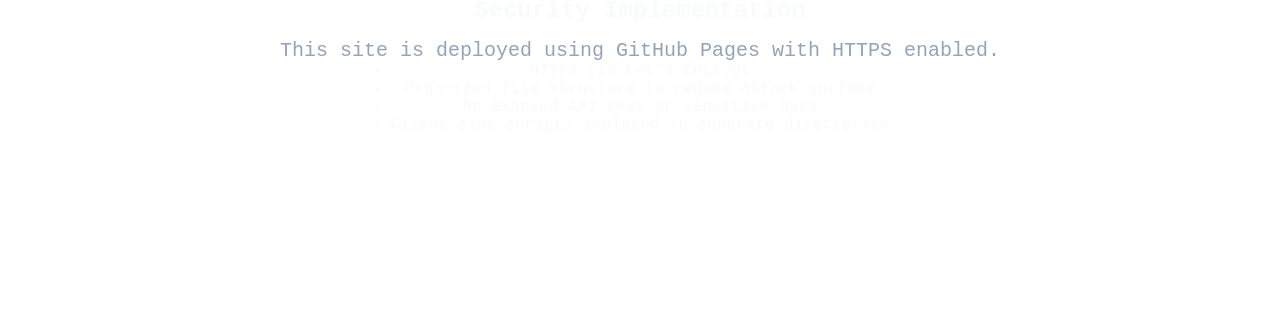
==== commit a34e88a8: "Update index.html" ====
--- a/index.html
+++ b/index.html
@@ -75,6 +75,9 @@
         <span class="prompt">user@portfolio:~$</span>
         <input type="text" class="command-input" autofocus />
       </div>
+      <ul class="simulation-text">
+        <li>Terminal interface is a simulated front-end for portfolio interaction purposes.</li>
+      </ul> 
     </div>
   </section>
 
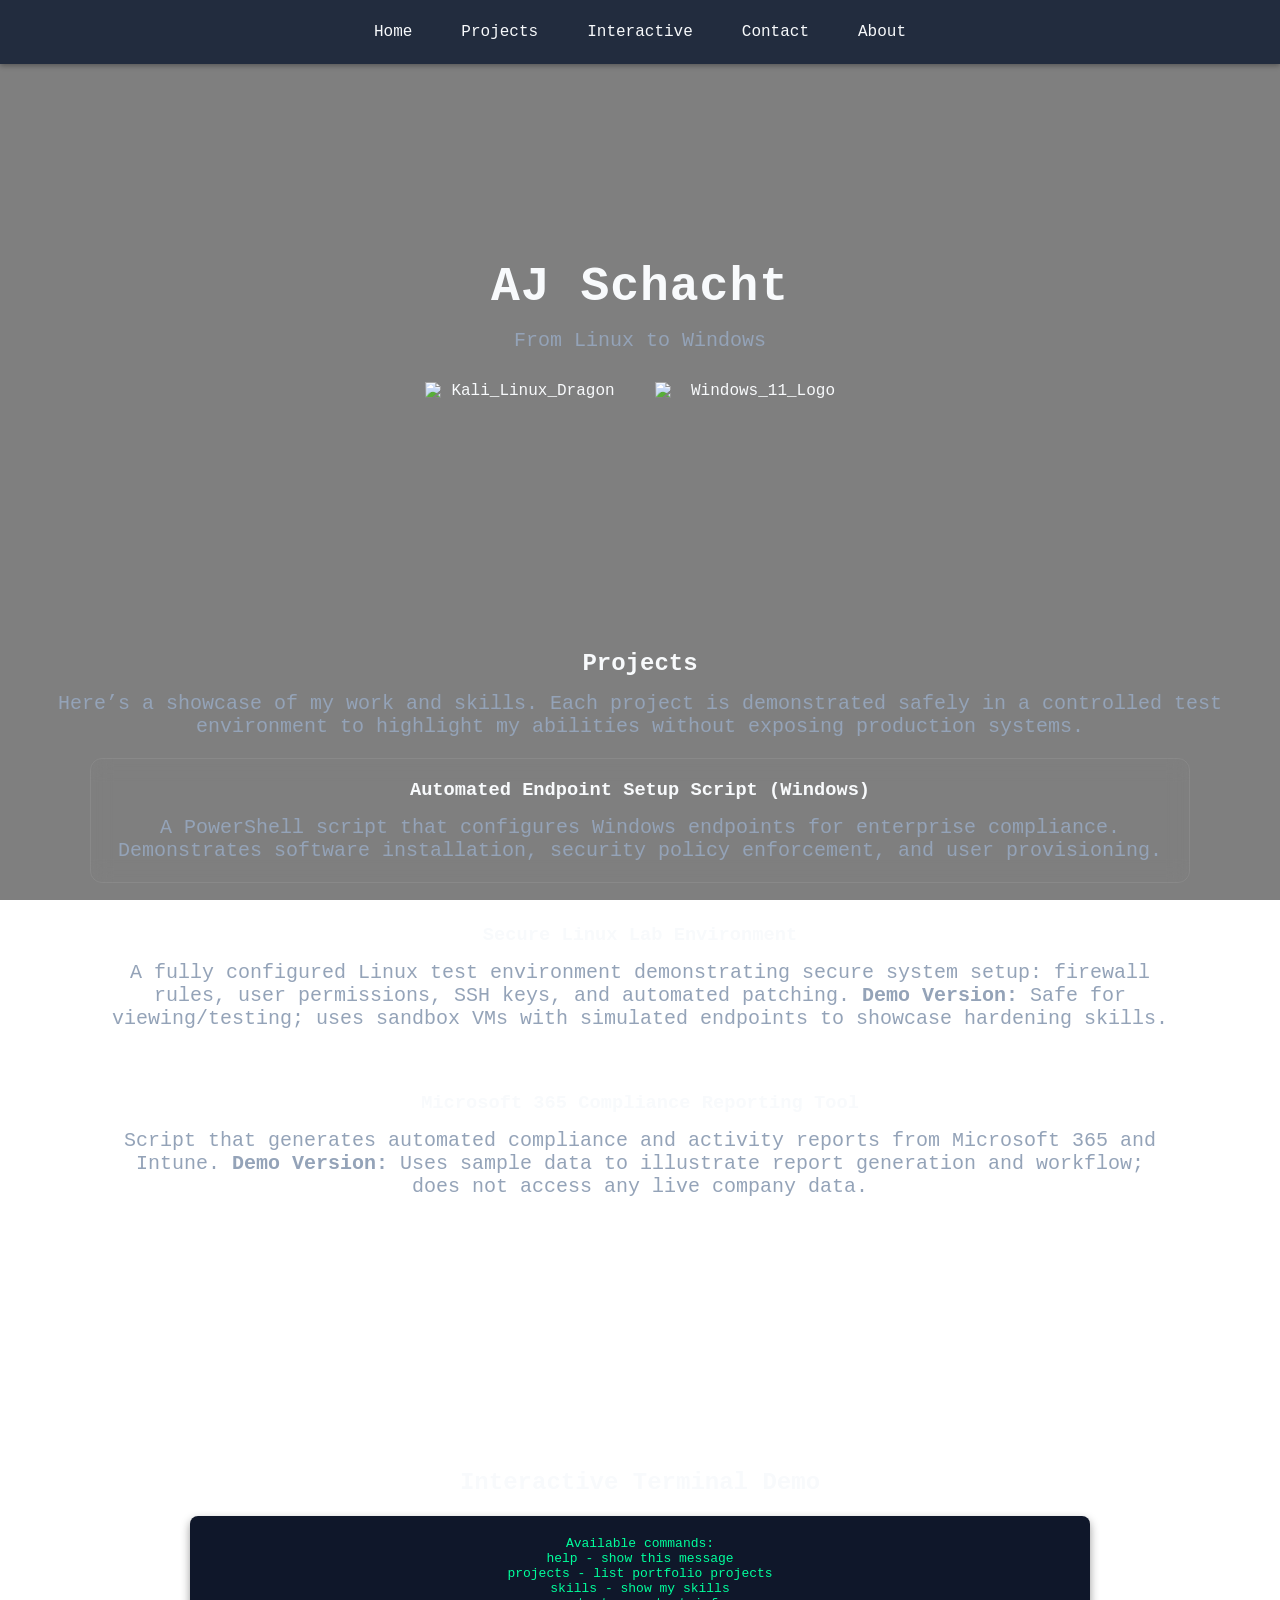
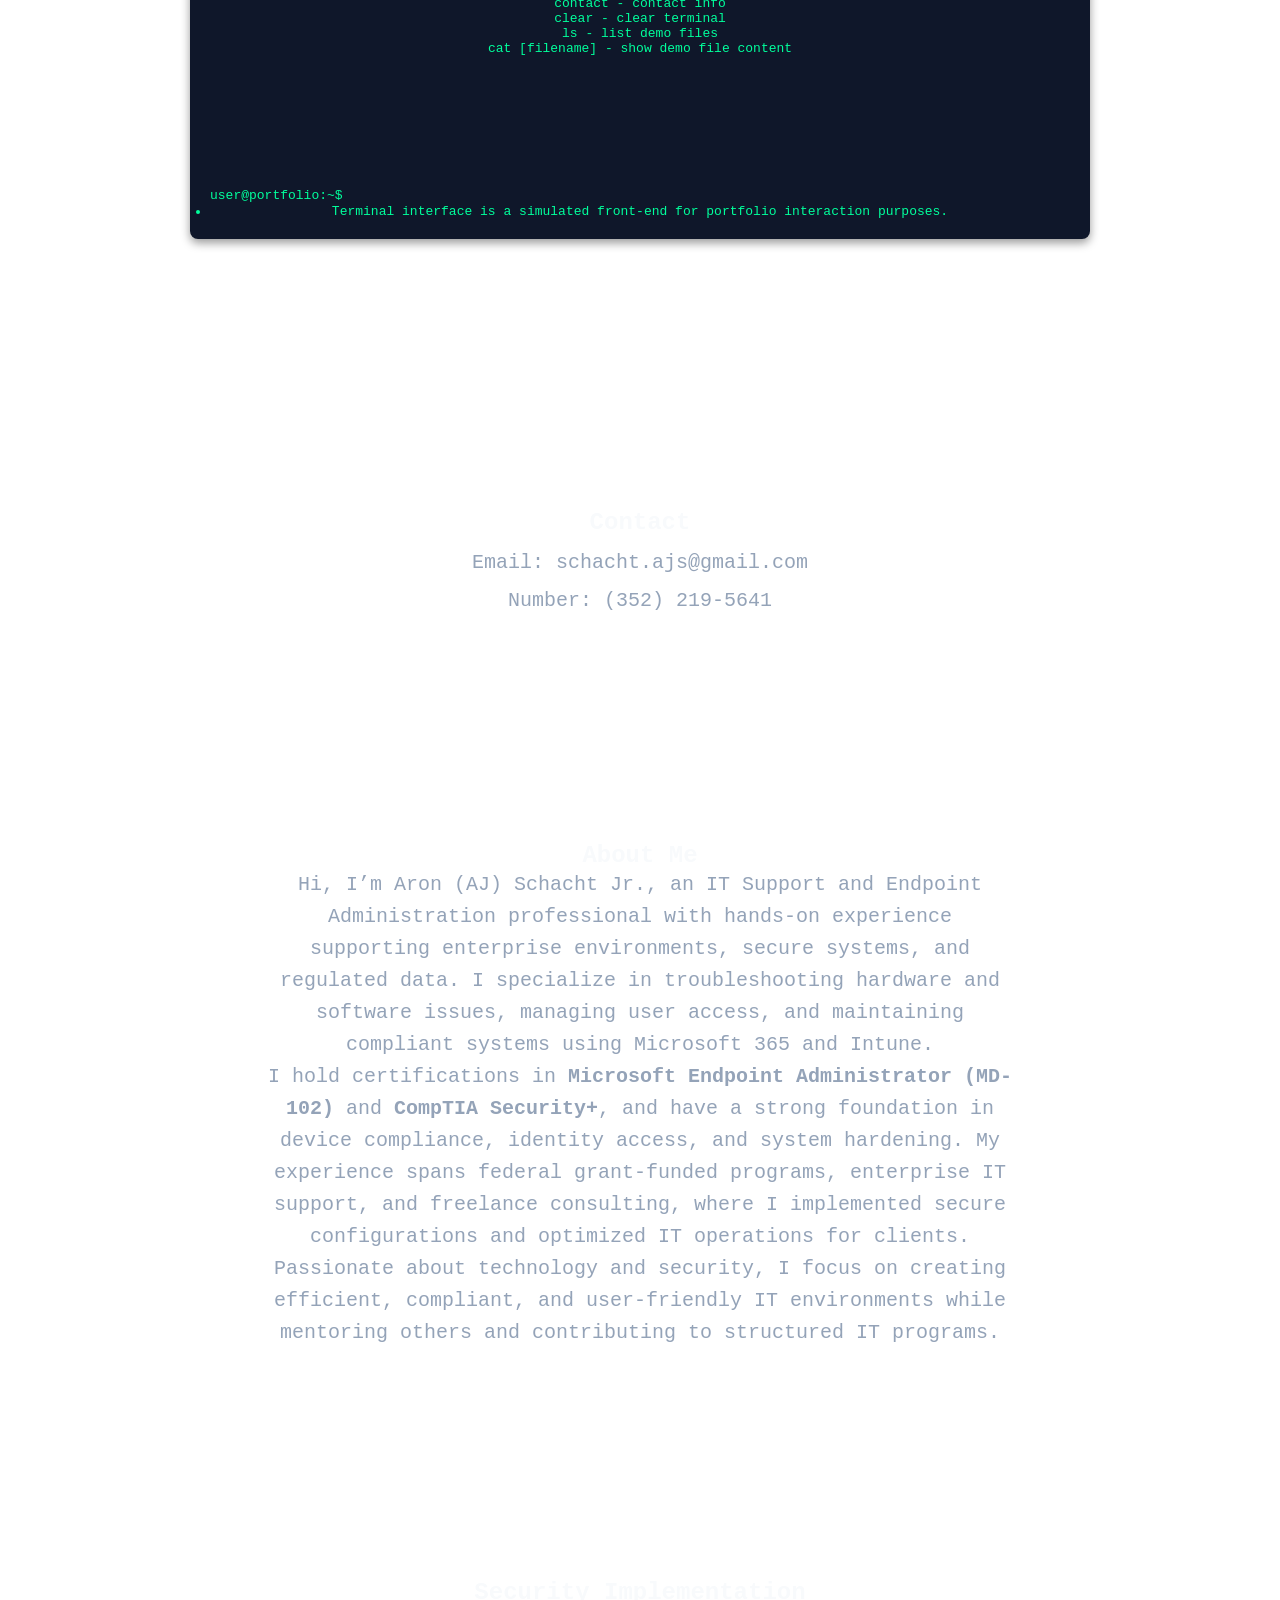
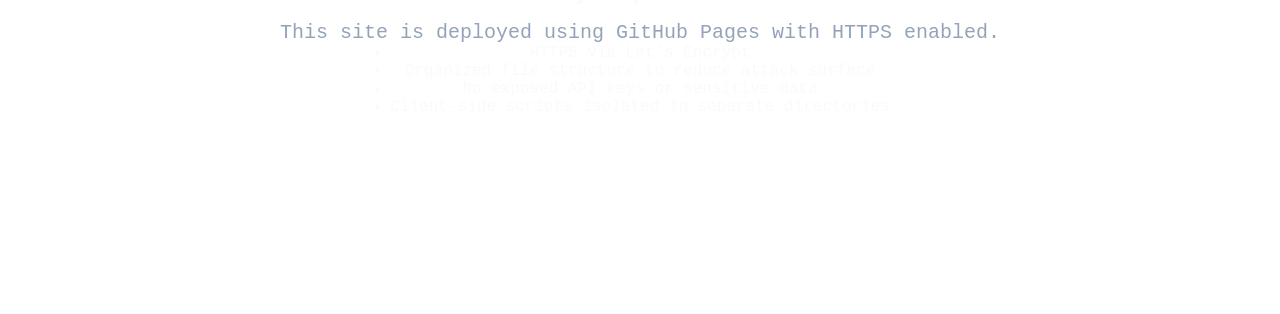
==== commit 30af4217: "Update index.html" ====
--- a/index.html
+++ b/index.html
@@ -82,9 +82,7 @@
   </section>
 
   <script src="js/interactive-terminal.js"></script>
-    <ul class="security-list">
-      <li>Terminal interface is a simulated front-end for portfolio interaction purposes.</li>
-    </ul> 
+    
 
 
   
--- a/styles.css
+++ b/styles.css
@@ -233,6 +233,8 @@
   font-size: 1rem;
 }
 
+.simulation-text {
+  
 
 @media (max-width: 768px) {
 
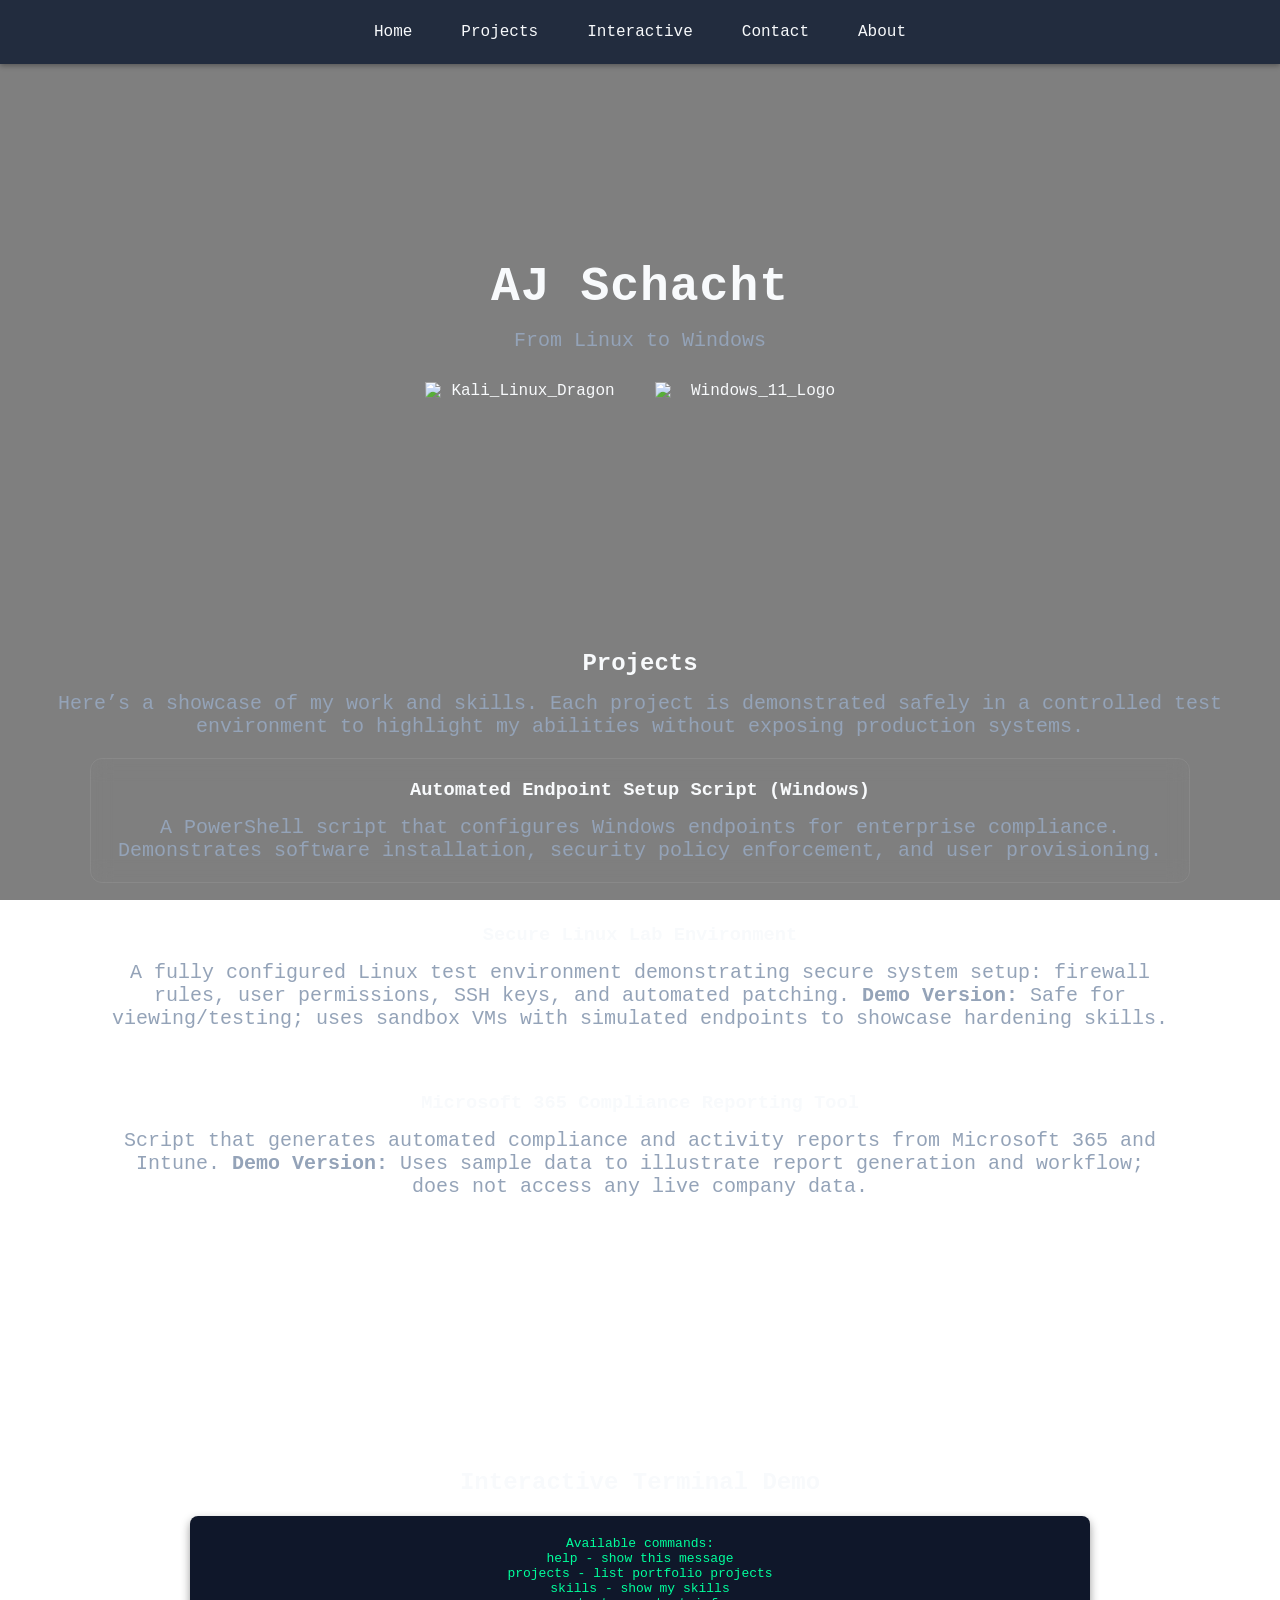
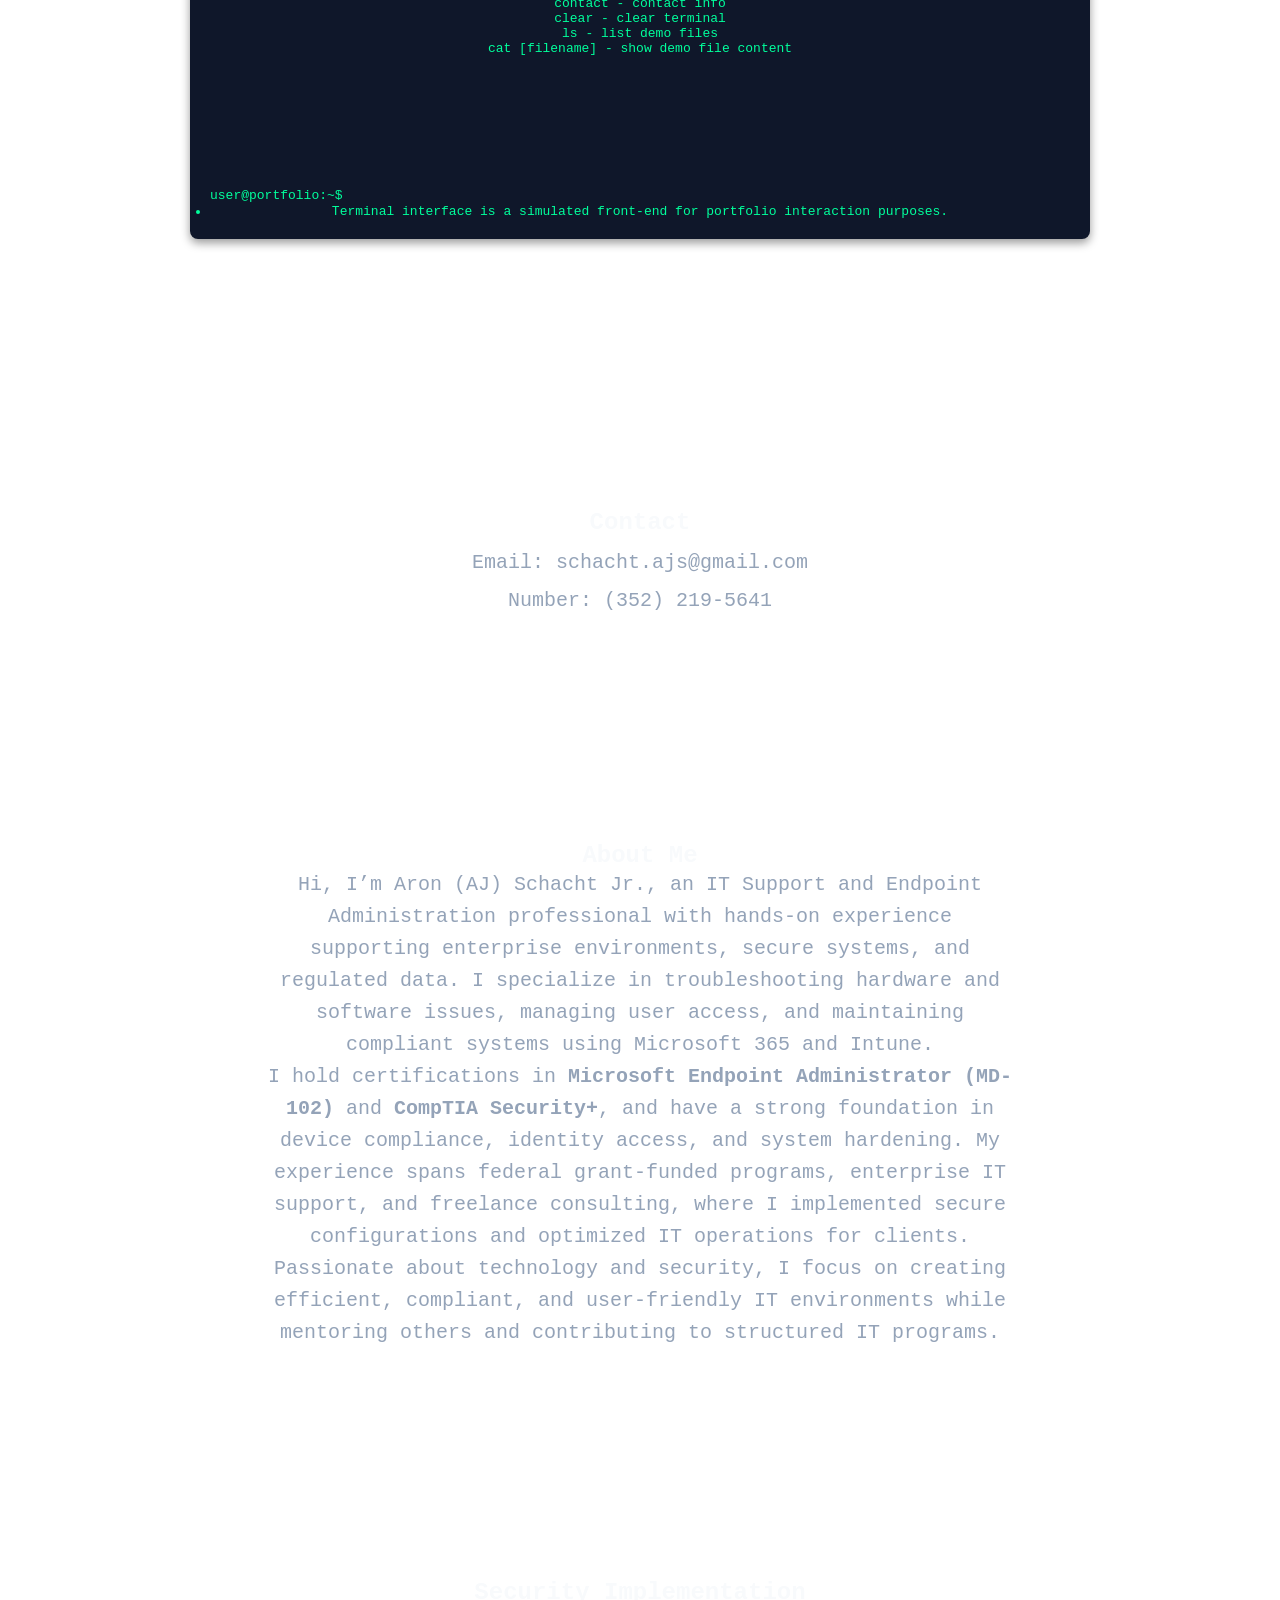
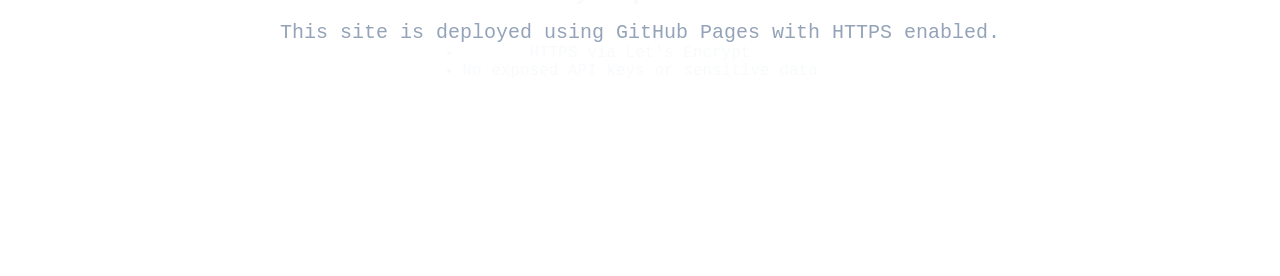
==== commit 5bec6858: "Update index.html" ====
--- a/index.html
+++ b/index.html
@@ -115,9 +115,7 @@
   
     <ul class="security-list">
       <li>HTTPS via Let's Encrypt</li>
-      <li>Organized file structure to reduce attack surface</li>
       <li>No exposed API keys or sensitive data</li>
-      <li>Client-side scripts isolated in separate directories</li>
     </ul>
   </section>
 
--- a/styles.css
+++ b/styles.css
@@ -234,6 +234,8 @@
 }
 
 .simulation-text {
+  align-items: center;
+}
   
 
 @media (max-width: 768px) {
